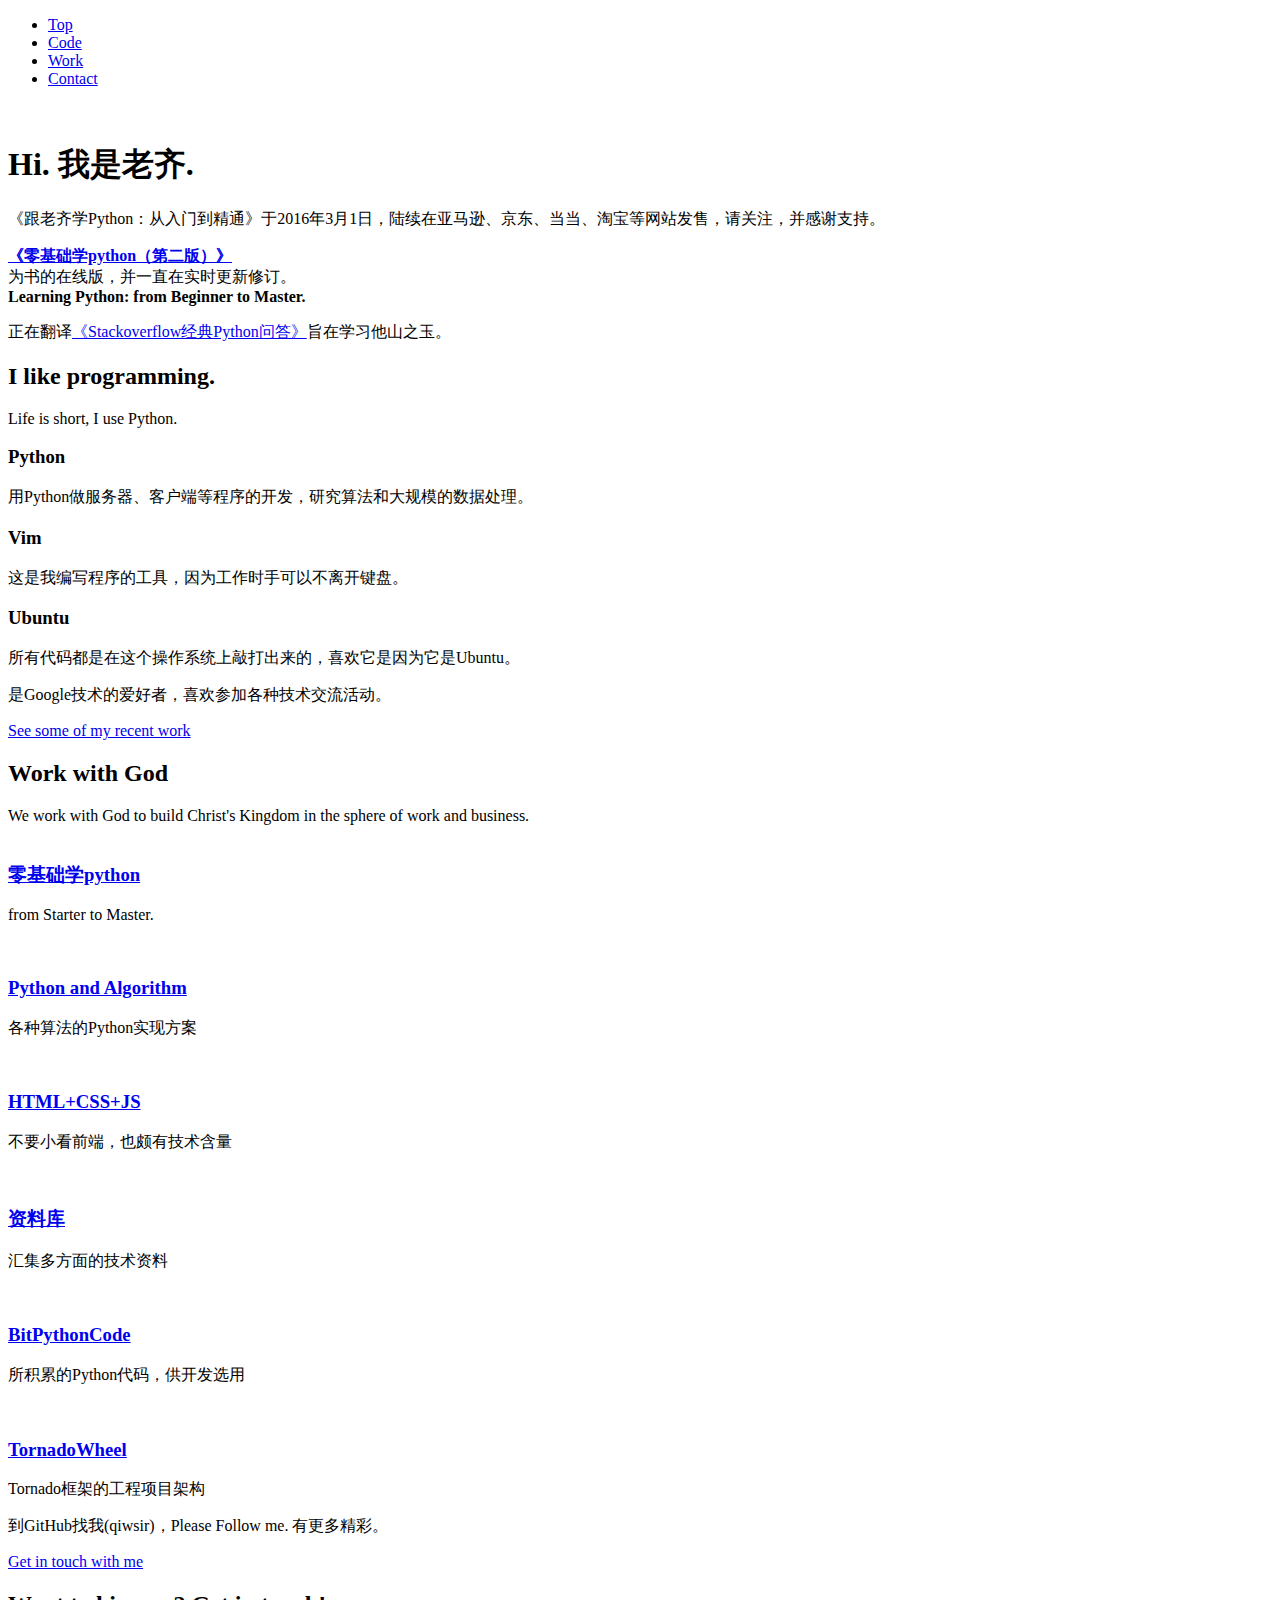
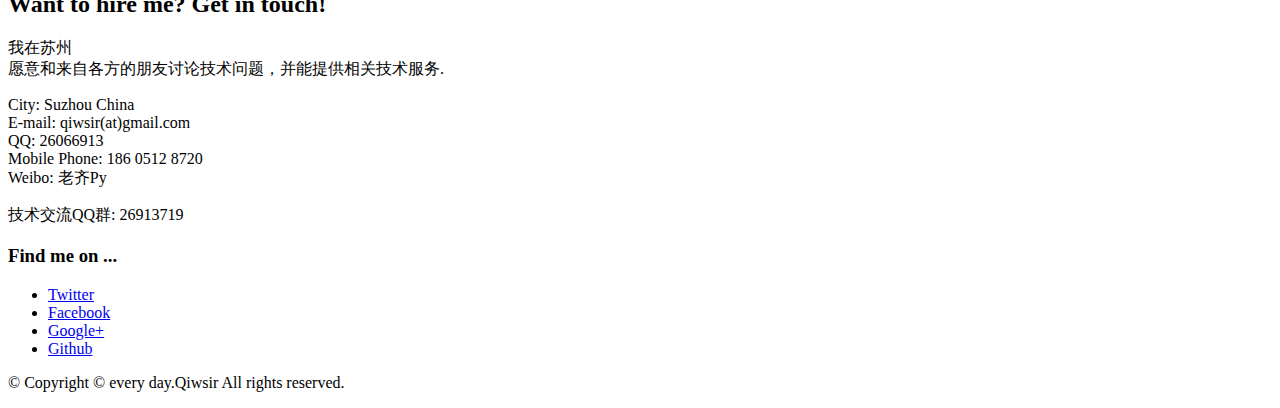
==== index.html @ 2538eb47 "new book" ====
<!DOCTYPE HTML>
<html>
	<head>
		<title>I am Qiwsir</title>
		<meta http-equiv="content-type" content="text/html; charset=utf-8" />
		<meta name="description" content="Life is short, I use Python." />
		<meta name="keywords" content="qiwsir,老齐" />
		<link href='http://fonts.useso.com/css?family=Open+Sans:300,400,600&subset=latin,latin-ext' rel='stylesheet'>

		<script src="js/jquery.min.js"></script>
		<script src="js/config.js"></script>
		<script src="js/skel.min.js"></script>
		<noscript>
			<link rel="stylesheet" href="css/skel-noscript.css" />
			<link rel="stylesheet" href="css/style.css" />
			<link rel="stylesheet" href="css/style-desktop.css" />
		</noscript>
		<!--[if lte IE 9]><link rel="stylesheet" href="css/ie9.css" /><![endif]-->
		<!--[if lte IE 8]><script src="js/html5shiv.js"></script><link rel="stylesheet" href="css/ie8.css" />
		<![endif]-->
		<!--[if lte IE 7]><link rel="stylesheet" href="css/ie7.css" /><![endif]-->
	</head>
	<body>

		<!-- Nav -->
			<nav id="nav">
				<ul>
					<li><a href="#top">Top</a></li>
					<li><a href="#work">Code</a></li>
					<li><a href="#portfolio">Work</a></li>
					<li><a href="#contact">Contact</a></li>
				</ul>
			</nav>

		<!-- Home -->
			<div class="wrapper wrapper-style1 wrapper-first">
				<article class="container" id="top">
					<div class="row">
						<div class="4u">
							<!--span class="me image image-full"><img src="images/mybook.jpg" alt="" /></span-->
							<span class="me2 image image-full"><img src="images/mybook.jpg" alt="" /></span>
						</div>
						<div class="8u">
							<header>
								<h1>Hi. 我是<strong>老齐</strong>.</h1>
							</header>
							<p>《跟老齐学Python：从入门到精通》于2016年3月1日，陆续在亚马逊、京东、当当、淘宝等网站发售，请关注，并感谢支持。</p>
                            <p><strong><a href="https://github.com/qiwsir/StarterLearningPython/blob/master/index.md" target="_blank">《零基础学python（第二版）》</strong></a><br>为书的在线版，并一直在实时更新修订。<br><strong>Learning Python: from Beginner to Master. </strong></p>
                            <p>正在翻译<a href="https://github.com/qiwsir/StackOverFlowCn/blob/master/README.md" target="_blank">《Stackoverflow经典Python问答》</a>旨在学习他山之玉。</p>
                            <!--a href="#work" class="button button-big">Learn about what I do</a-->
						</div>
					</div>
				</article>
			</div>

		<!-- Work -->
			<div class="wrapper wrapper-style2">
				<article id="work">
					<header>
						<h2>I like programming.</h2>
						<span>Life is short, I use Python.</span>
					</header>
					<div class="container">
						<div class="row">
							<div class="4u">
								<section class="box box-style1">
									<!--span class="icon featured-icon icon-comments-alt"></span-->
									<span class="icon featured-icon icon-laptop"></span>
									<h3>Python</h3>
									<p>用Python做服务器、客户端等程序的开发，研究算法和大规模的数据处理。</p>
								</section>
							</div>
							<div class="4u">
								<section class="box box-style1">
									<span class="icon featured-icon icon-file-alt"></span>
									<h3>Vim</h3>
									<p>这是我编写程序的工具，因为工作时手可以不离开键盘。</p>
								</section>
							</div>
							<div class="4u">
								<section class="box box-style1">
									<span class="icon featured-icon icon-thumbs-up"></span>
									<h3>Ubuntu</h3>
									<p>所有代码都是在这个操作系统上敲打出来的，喜欢它是因为它是Ubuntu。</p>
								</section>
							</div>
						</div>
					</div>
					<footer>
						<p>是Google技术的爱好者，喜欢参加各种技术交流活动。</p>
						<a href="#portfolio" class="button button-big">See some of my recent work</a>
					</footer>
				</article>
			</div>

		<!-- Portfolio -->
			<div class="wrapper wrapper-style3">
				<article id="portfolio">
					<header>
						<h2>Work with God</h2>
						<span>We work with God to build Christ's Kingdom in the sphere of work and business.</span>
					</header>
					<div class="container">
						<div class="row">
							<div class="12u">
							</div>
						</div>
						<div class="row">
							<div class="4u">
								<article class="box box-style2">
									<a href="https://github.com/qiwsir/StarterLearningPython/blob/master/index.md" target="_blank" class="image image-full"><img src="images/portfolio01.jpg" alt="" /></a>
									<h3><a href="https://github.com/qiwsir/StarterLearningPython/blob/master/index.md" target="_blank">零基础学python</a></h3>
									<p>from Starter to Master.</p>
								</article>
							</div>
							<div class="4u">
								<article class="box box-style2">
									<a href="https://github.com/qiwsir/algorithm/blob/master/README.md" target="_blank" class="image image-full"><img src="images/portfolio02.jpg" alt="" /></a>
									<h3><a href="https://github.com/qiwsir/algorithm/blob/master/README.md" target="_blank">Python and Algorithm</a></h3>
									<p>各种算法的Python实现方案</p>
								</article>
							</div>
							<div class="4u">
								<article class="box box-style2">
									<a href="https://github.com/qiwsir/BitJSCode" target="_blank" class="image image-full"><img src="images/portfolio03.jpg" alt="" /></a>
									<h3><a href="https://github.com/qiwsir/BitJSCode" target="_blank">HTML+CSS+JS</a></h3>
									<p>不要小看前端，也颇有技术含量</p>
								</article>
							</div>
						</div>
						<div class="row">
							<div class="4u">
								<article class="box box-style2">
									<a href="https://github.com/qiwsir/ITArticles" target="_blank" class="image image-full"><img src="images/portfolio04.jpg" alt="" /></a>
									<h3><a href="https://github.com/qiwsir/ITArticles" target="_blank">资料库</a></h3>
									<p>汇集多方面的技术资料</p>
								</article>
							</div>
							<div class="4u">
								<article class="box box-style2">
									<a href="https://github.com/qiwsir/BitPythonCode" target="_blank" class="image image-full"><img src="images/portfolio05.jpg" alt="" /></a>
									<h3><a href="https://github.com/qiwsir/BitPythonCode" target="_blank">BitPythonCode</a></h3>
									<p>所积累的Python代码，供开发选用</p>
								</article>
							</div>
							<div class="4u">
								<article class="box box-style2">
									<a href="https://github.com/qiwsir/TornadoWheel" target="_blank" class="image image-full"><img src="images/portfolio06.jpg" alt="" /></a>
									<h3><a href="https://github.com/qiwsir/TornadoWheel" target="_blank">TornadoWheel</a></h3>
									<p>Tornado框架的工程项目架构</p>
								</article>
							</div>
						</div>
					</div>
					<footer>
						<p>到GitHub找我(qiwsir)，Please Follow me. 有更多精彩。</p>
						<a href="#contact" class="button button-big">Get in touch with me</a>
					</footer>
				</article>
			</div>

		<!-- Contact -->
			<div class="wrapper wrapper-style4">
				<article id="contact">
					<header>
						<h2>Want to hire me? Get in touch!</h2>
						<span>我在苏州</br>愿意和来自各方的朋友讨论技术问题，并能提供相关技术服务.</span>
					</header>
					<div>
						<div class="row">
							<div class="12u">
								<p>City: Suzhou China<br/>
                                E-mail: qiwsir(at)gmail.com</br>
								QQ: 26066913</br>
								Mobile Phone: 186 0512 8720</br>
								Weibo: 老齐Py</p>
								<p>技术交流QQ群: 26913719</p>
								
								<!--form method="post" action="#">
									<div>
										<div class="row half">
											<div class="6u">
												<input type="text" name="name" id="name" placeholder="Name" />
											
											</div>
											<div class="6u">
												<input type="text" name="email" id="email" placeholder="Email" />
												
											</div>
										</div>
										<div class="row half">
											<div class="12u">
												<input type="text" name="subject" id="subject" placeholder="Subject" />
											
											</div>
										</div>
										<div class="row half">
											<div class="12u">
												<textarea name="message" id="message" placeholder="Message"></textarea>
												
											</div>
										</div>
										<div class="row">
											<div class="12u">
												<a href="#" class="button form-button-submit">Send Message</a>
												<a href="#" class="button button-alt form-button-reset">Clear Form</a>
											</div>
										</div>
									</div>
								</form-->
							</div>
						</div>
						<div class="row row-special">
							<div class="12u">
								<h3>Find me on ...</h3>
								<ul class="social">
									<li class="twitter"><a href="https://twitter.com/kivi_chee" target="_blank" class="icon icon-twitter"><span>Twitter</span></a></li>
									<li class="facebook"><a href="https://www.facebook.com/kivi.chee" target="_blank" class="icon icon-facebook"><span>Facebook</span></a></li>
									<!--li class="dribbble"><a href="http://sc.chinaz.com" class="icon icon-dribbble"><span>Dribbble</span></a></li-->
									<!--li class="linkedin"><a href="#" class="icon icon-linkedin"><span>LinkedIn</span></a></li-->
									<!--li class="tumblr"><a href="#" class="fa fa-weibo""><span>Tumblr</span></a></li-->
									<li class="googleplus"><a href="https://plus.google.com/+weiqi_suzhou/" target="_blank" class="icon icon-google-plus"><span>Google+</span></a></li>
									<li class="github"><a href="https://github.com/qiwsir" target="_blank" class="icon icon-github"><span>Github</span></a></li>
									<!--
									<li class="rss"><a href="#" class="icon icon-rss"><span>RSS</span></a></li>
									<li class="instagram"><a href="#" class="icon icon-instagram"><span>Instagram</span></a></li>
									<li class="foursquare"><a href="#" class="icon icon-foursquare"><span>Foursquare</span></a></li>
									<li class="skype"><a href="#" class="icon icon-skype"><span>Skype</span></a></li>
									<li class="soundcloud"><a href="#" class="icon icon-soundcloud"><span>Soundcloud</span></a></li>
									<li class="youtube"><a href="#" class="icon icon-youtube"><span>YouTube</span></a></li>
									<li class="blogger"><a href="#" class="icon icon-blogger"><span>Blogger</span></a></li>
									<li class="flickr"><a href="#" class="icon icon-flickr"><span>Flickr</span></a></li>
									<li class="vimeo"><a href="#" class="icon icon-vimeo"><span>Vimeo</span></a></li>
									-->
								</ul>
							</div>
						</div>
					</div>
					<footer>
						<p id="copyright">
							&copy; Copyright &copy; every day.Qiwsir All rights reserved.</a>
						</p>
					</footer>
				</article>
			</div>


	<!--div style="display:none"><script src='http://v7.cnzz.com/stat.php?id=155540&web_id=155540' language='JavaScript' charset='gb2312'></script></div-->
</body>
</html>
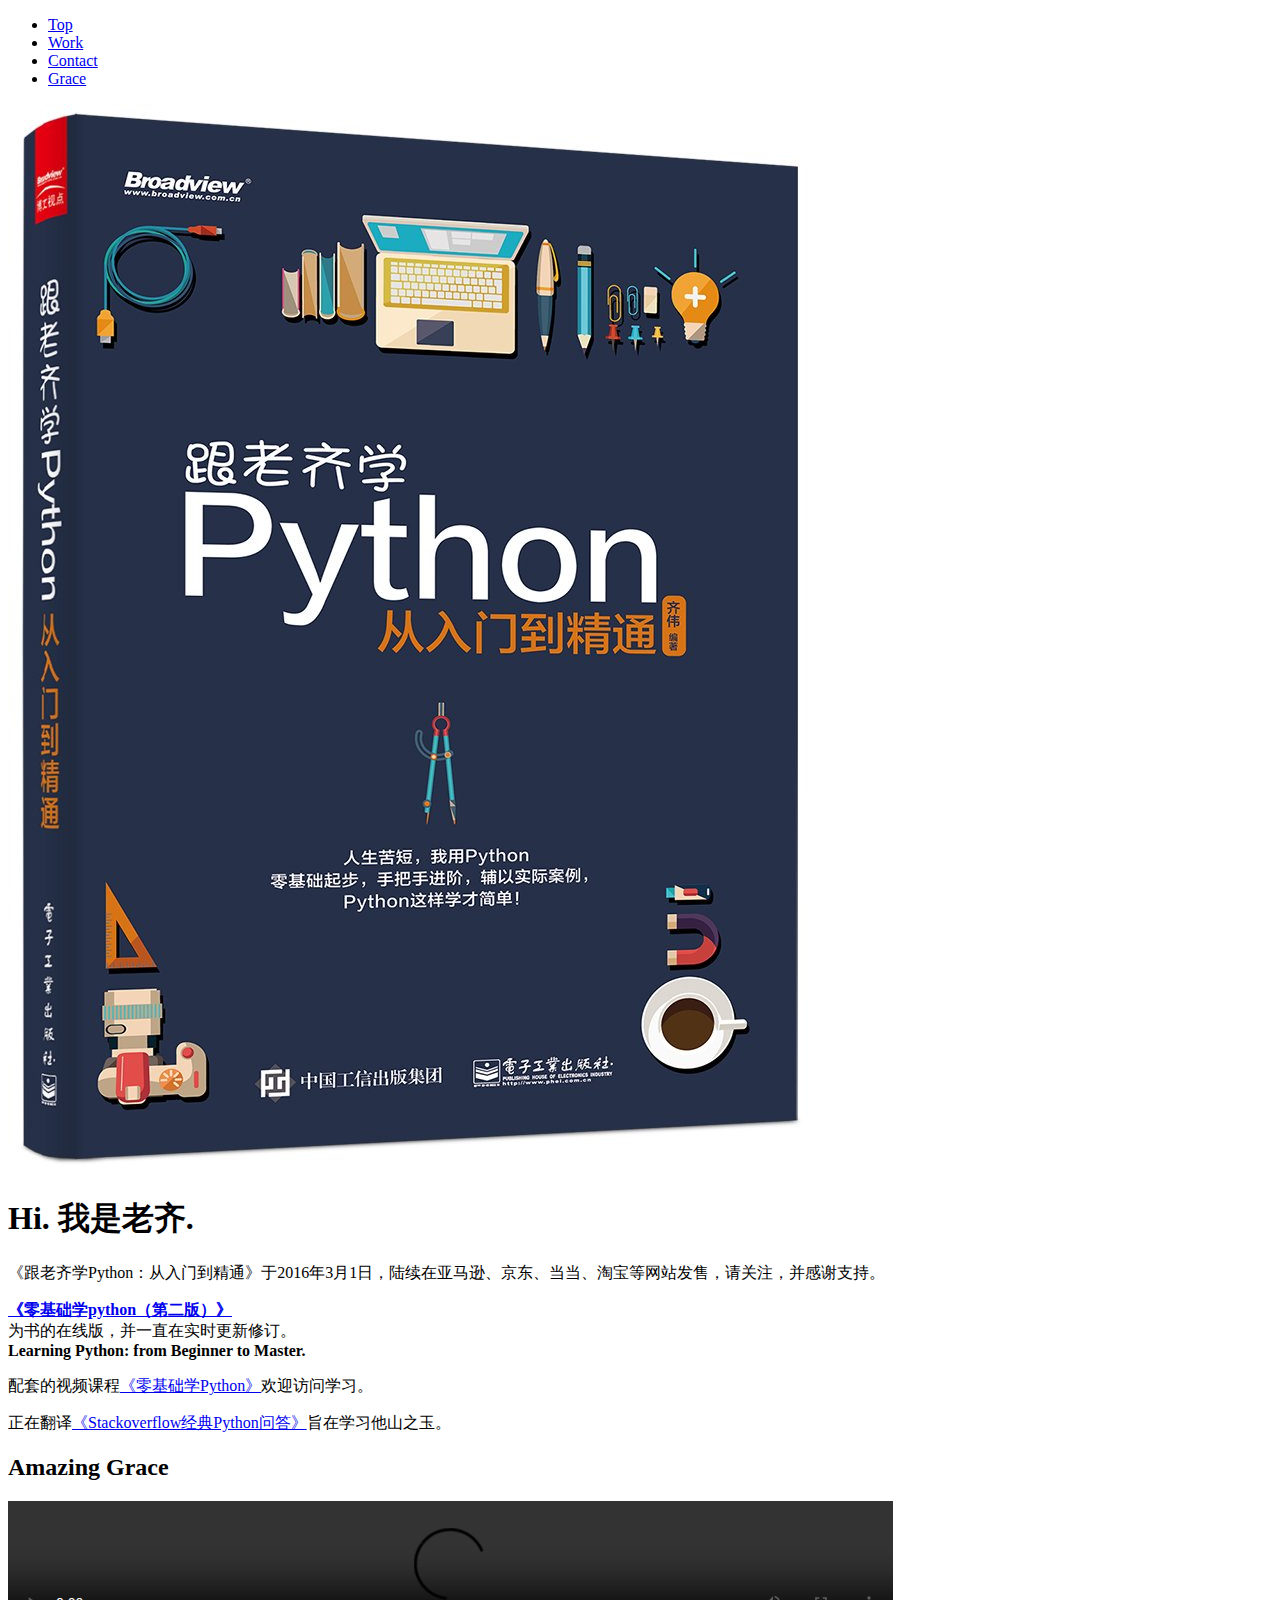
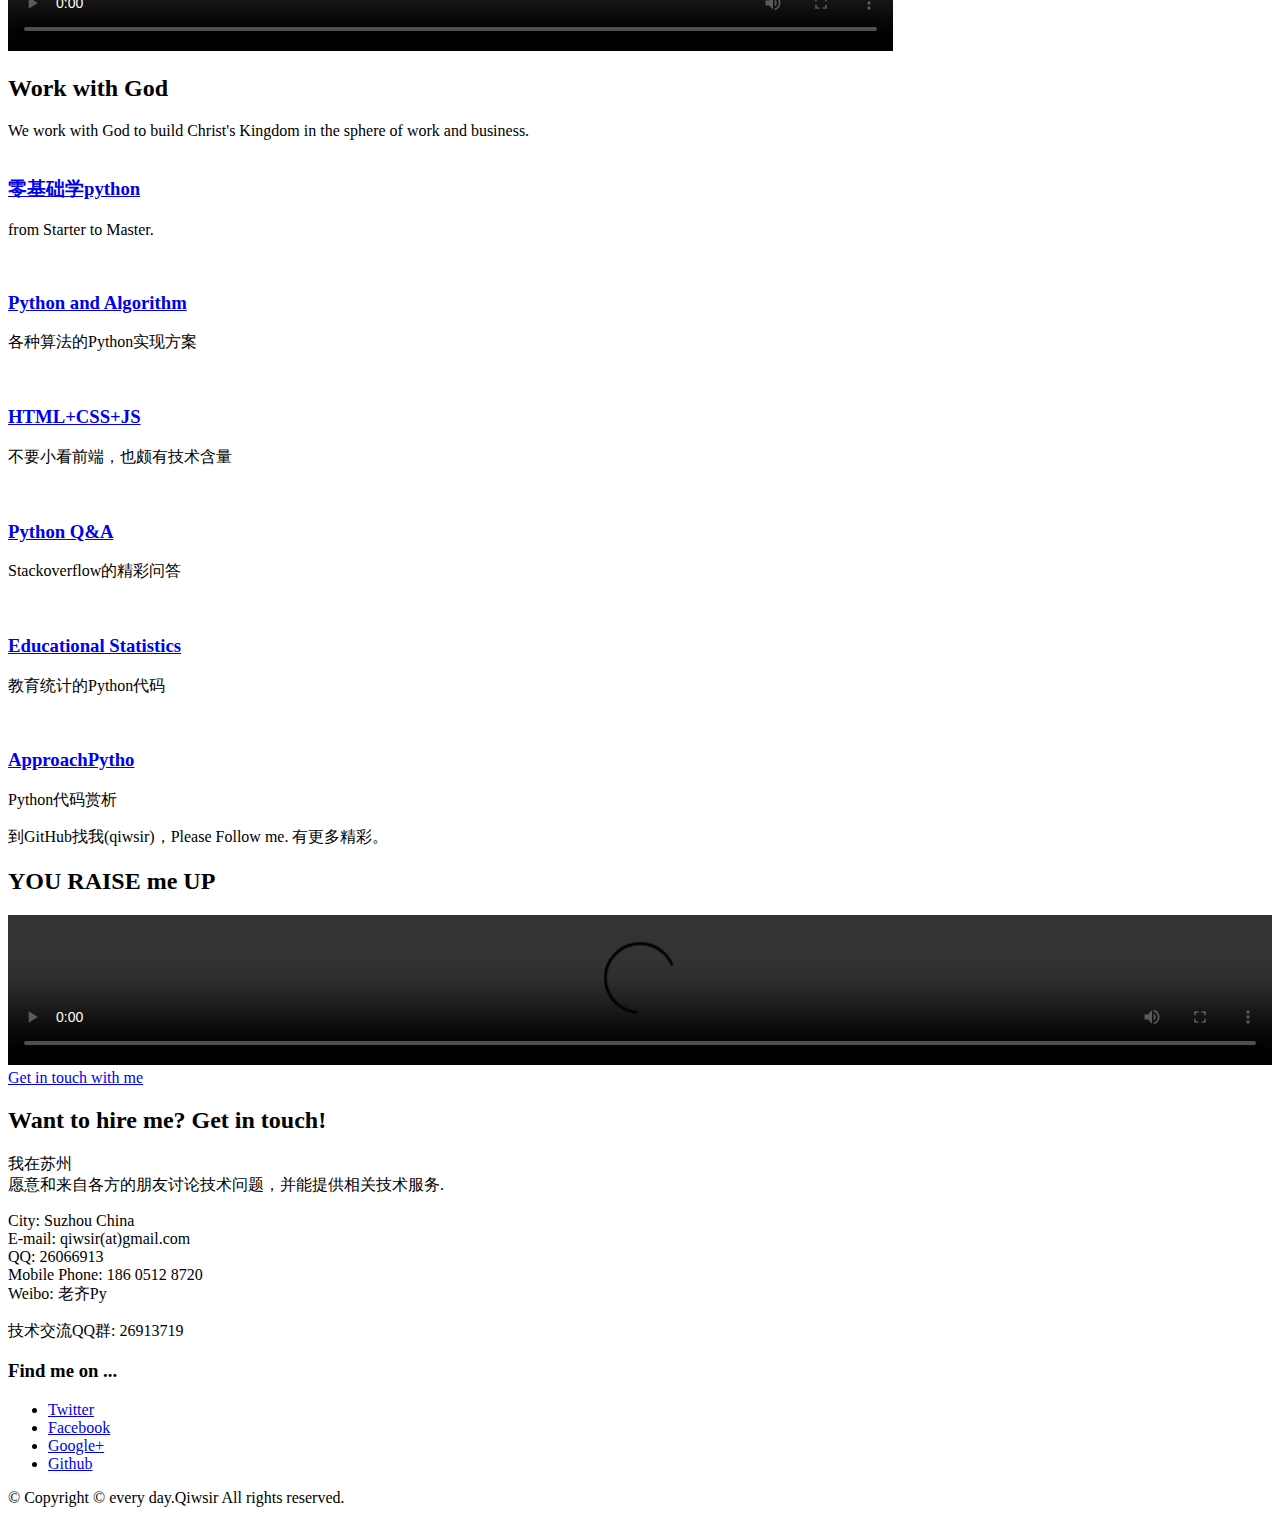
==== commit 00e74eb1: "new book" ====
--- a/index.html
+++ b/index.html
@@ -26,12 +26,14 @@
 			<nav id="nav">
 				<ul>
 					<li><a href="#top">Top</a></li>
-					<li><a href="#work">Code</a></li>
 					<li><a href="#portfolio">Work</a></li>
 					<li><a href="#contact">Contact</a></li>
+					<li><a href="#music">Grace</a></li>
 				</ul>
 			</nav>
 
+
+			
 		<!-- Home -->
 			<div class="wrapper wrapper-style1 wrapper-first">
 				<article class="container" id="top">
@@ -46,50 +48,21 @@
 							</header>
 							<p>《跟老齐学Python：从入门到精通》于2016年3月1日，陆续在亚马逊、京东、当当、淘宝等网站发售，请关注，并感谢支持。</p>
                             <p><strong><a href="https://github.com/qiwsir/StarterLearningPython/blob/master/index.md" target="_blank">《零基础学python（第二版）》</strong></a><br>为书的在线版，并一直在实时更新修订。<br><strong>Learning Python: from Beginner to Master. </strong></p>
+                            <p>配套的视频课程<a href="http://my.jikexueyuan.com/1308268214/" target="_blank">《零基础学Python》</a>欢迎访问学习。</p>
                             <p>正在翻译<a href="https://github.com/qiwsir/StackOverFlowCn/blob/master/README.md" target="_blank">《Stackoverflow经典Python问答》</a>旨在学习他山之玉。</p>
                             <!--a href="#work" class="button button-big">Learn about what I do</a-->
 						</div>
 					</div>
 				</article>
 			</div>
-
-		<!-- Work -->
-			<div class="wrapper wrapper-style2">
-				<article id="work">
+			
+		<!-- Amazing Grace -->
+			<div class="wrapper wrapper-style3">
+				<article id="music">
 					<header>
-						<h2>I like programming.</h2>
-						<span>Life is short, I use Python.</span>
+						<h2>Amazing Grace</h2>
+						<video src="http://7lrwcp.com1.z0.glb.clouddn.com/Amazing%20Grace.mp4" controls="controls" width=70%></video>
 					</header>
-					<div class="container">
-						<div class="row">
-							<div class="4u">
-								<section class="box box-style1">
-									<!--span class="icon featured-icon icon-comments-alt"></span-->
-									<span class="icon featured-icon icon-laptop"></span>
-									<h3>Python</h3>
-									<p>用Python做服务器、客户端等程序的开发，研究算法和大规模的数据处理。</p>
-								</section>
-							</div>
-							<div class="4u">
-								<section class="box box-style1">
-									<span class="icon featured-icon icon-file-alt"></span>
-									<h3>Vim</h3>
-									<p>这是我编写程序的工具，因为工作时手可以不离开键盘。</p>
-								</section>
-							</div>
-							<div class="4u">
-								<section class="box box-style1">
-									<span class="icon featured-icon icon-thumbs-up"></span>
-									<h3>Ubuntu</h3>
-									<p>所有代码都是在这个操作系统上敲打出来的，喜欢它是因为它是Ubuntu。</p>
-								</section>
-							</div>
-						</div>
-					</div>
-					<footer>
-						<p>是Google技术的爱好者，喜欢参加各种技术交流活动。</p>
-						<a href="#portfolio" class="button button-big">See some of my recent work</a>
-					</footer>
 				</article>
 			</div>
 
@@ -131,33 +104,38 @@
 						<div class="row">
 							<div class="4u">
 								<article class="box box-style2">
-									<a href="https://github.com/qiwsir/ITArticles" target="_blank" class="image image-full"><img src="images/portfolio04.jpg" alt="" /></a>
-									<h3><a href="https://github.com/qiwsir/ITArticles" target="_blank">资料库</a></h3>
-									<p>汇集多方面的技术资料</p>
-								</article>
-							</div>
-							<div class="4u">
-								<article class="box box-style2">
-									<a href="https://github.com/qiwsir/BitPythonCode" target="_blank" class="image image-full"><img src="images/portfolio05.jpg" alt="" /></a>
-									<h3><a href="https://github.com/qiwsir/BitPythonCode" target="_blank">BitPythonCode</a></h3>
-									<p>所积累的Python代码，供开发选用</p>
-								</article>
-							</div>
-							<div class="4u">
-								<article class="box box-style2">
-									<a href="https://github.com/qiwsir/TornadoWheel" target="_blank" class="image image-full"><img src="images/portfolio06.jpg" alt="" /></a>
-									<h3><a href="https://github.com/qiwsir/TornadoWheel" target="_blank">TornadoWheel</a></h3>
-									<p>Tornado框架的工程项目架构</p>
+									<a href="https://github.com/qiwsir/StackOverFlowCn/blob/master/README.md" target="_blank" class="image image-full"><img src="images/portfolio04.jpg" alt="" /></a>
+									<h3><a href="https://github.com/qiwsir/StackOverFlowCn/blob/master/README.md" target="_blank">Python Q&A</a></h3>
+									<p>Stackoverflow的精彩问答</p>
+								</article>
+							</div>
+							<div class="4u">
+								<article class="box box-style2">
+									<a href="https://github.com/qiwsir/statistics" target="_blank" class="image image-full"><img src="images/portfolio05.jpg" alt="" /></a>
+									<h3><a href="https://github.com/qiwsir/statistics" target="_blank">Educational Statistics</a></h3>
+									<p>教育统计的Python代码</p>
+								</article>
+							</div>
+							<div class="4u">
+								<article class="box box-style2">
+									<a href="https://github.com/qiwsir/ApproachPython" target="_blank" class="image image-full"><img src="images/portfolio06.jpg" alt="" /></a>
+									<h3><a href="https://github.com/qiwsir/ApproachPython" target="_blank">ApproachPytho</a></h3>
+									<p>Python代码赏析</p>
 								</article>
 							</div>
 						</div>
 					</div>
 					<footer>
 						<p>到GitHub找我(qiwsir)，Please Follow me. 有更多精彩。</p>
+						<h2>YOU RAISE me UP</h2>
+						<video src="http://7lrwcp.com1.z0.glb.clouddn.com/MARTIN%20YOU%20RAISE%20ME%20UP.mp4" controls="controls" width=100%></video>
 						<a href="#contact" class="button button-big">Get in touch with me</a>
 					</footer>
 				</article>
 			</div>
+
+
+			
 
 		<!-- Contact -->
 			<div class="wrapper wrapper-style4">
--- a/css/style.css
+++ b/css/style.css
@@ -0,0 +1,949 @@
+@charset 'UTF-8';
+
+@font-face
+{
+	font-family: 'FontAwesome';
+	src: url('fonts/fontawesome-webfont.eot?v=3.0.1');
+	src: url('fonts/fontawesome-webfont.eot?#iefix&v=3.0.1') format('embedded-opentype'),
+	     url('fonts/fontawesome-webfont.woff?v=3.0.1') format('woff'),
+	     url('fonts/fontawesome-webfont.ttf?v=3.0.1') format('truetype'),
+	     url('fonts/fontawesome-webfont.svg#FontAwesome') format('svg');
+	font-weight: normal;
+	font-style: normal;
+}
+
+@font-face
+{
+	font-family: 'Font-Awesome-Social';
+	src: url('fonts/fontawesome-social-webfont.eot');
+	src: url('fonts/fontawesome-social-webfont.eot?#iefix') format('embedded-opentype'),
+	     url('fonts/fontawesome-social-webfont.woff') format('woff'),
+		 url('fonts/fontawesome-social-webfont.ttf') format('truetype'),
+		 url('fonts/fontawesome-social-webfont.svg#Font-Awesome-More') format('svg');
+	font-weight: normal;
+	font-style: normal;
+}
+
+/*
+	Miniport 2.0 by HTML5 UP
+	html5up.net | @n33co
+	Free for personal and commercial use under the CCA 3.0 license (html5up.net/license)
+*/
+
+/*********************************************************************************/
+/* Basic                                                                         */
+/*********************************************************************************/
+
+	*
+	{
+		-moz-box-sizing: border-box;
+		-webkit-box-sizing: border-box;
+		-o-box-sizing: border-box;
+		-ms-box-sizing: border-box;
+		box-sizing: border-box;
+	}
+
+	body, input, textarea
+	{
+		font-family: 'Open Sans', sans-serif;
+		line-height: 1.85em;
+		color: #888;
+		font-weight: 300;
+	}
+
+	a
+	{
+		color: #3B95C6;
+		text-decoration: underline;
+		-moz-transition: color .2s ease-in-out;
+		-webkit-transition: color .2s ease-in-out;
+		-o-transition: color .2s ease-in-out;
+		-ms-transition: color .2s ease-in-out;
+		transition: color .2s ease-in-out;
+	}
+	
+		a:hover
+		{
+			color: #1B75A6 !important;
+		}
+
+		a img
+		{
+			border: 0;
+		}
+
+	strong, b
+	{
+		font-weight: 600;
+		color: #3e3e3e;
+	}
+	
+	h1, h2, h3, h4, h5, h6
+	{
+		color: #3e3e3e;
+	}
+	
+		h1 a, h2 a, h3 a, h4 a, h5 a, h6 a
+		{
+			text-decoration: none;
+			color: inherit;
+		}
+	
+	h2, h3, h4, h5, h6
+	{
+		font-weight: 700;
+	}
+	
+	h1
+	{
+		font-weight: 300;
+	}
+	
+		h1 strong
+		{
+			font-weight: 700;
+		}
+	
+	em, i
+	{
+		font-style: italic;
+	}
+	
+	form
+	{
+	}
+	
+		form input,
+		form select,
+		form textarea
+		{
+			-webkit-appearance: none;
+		}
+
+		form input[type=text],
+		form input[type=password],
+		form select,
+		form textarea
+		{
+			border: 0;
+			padding: 0.75em;
+			font-size: 1em;
+			border-radius: 8px;
+			background: #282828;
+			color: #bbb;
+			box-shadow: inset 0px 2px 5px 0px rgba(0,0,0,0.05), 0px 1px 0px 0px rgba(255,255,255,0.025);
+			width: 100%;
+		}
+
+		form input[type=text]:focus,
+		form input[type=password]:focus,
+		form select:focus,
+		form textarea:focus
+		{
+			box-shadow: inset 0px 2px 5px 0px rgba(0,0,0,0.05), 0px 1px 0px 0px rgba(255,255,255,0.025), 0px 0px 2px 2px #74CAEE;
+		}
+
+		form textarea
+		{
+			height: 15em;
+		}
+		
+		form .formerize-placeholder
+		{
+			color: #555 !important;
+		}
+
+		form ::-webkit-input-placeholder
+		{
+			color: #555 !important;
+		}
+
+		form :-moz-placeholder
+		{
+			color: #555 !important;
+		}
+
+		form ::-moz-placeholder
+		{
+			color: #555 !important;
+		}
+
+		form :-ms-input-placeholder
+		{
+			color: #555 !important;
+		}
+
+		form ::-moz-focus-inner
+		{
+			border: 0;
+		}
+
+	br.clear
+	{
+		clear: both;
+	}
+	
+	p, ul, ol, dl, table
+	{
+		margin-bottom: 2em;
+	}
+	
+	section,
+	article
+	{
+		margin-bottom: 3em;
+	}
+	
+	section > :last-child,
+	article > :last-child
+	{
+		margin-bottom: 0;
+	}
+
+	section:last-child,
+	article:last-child
+	{
+		margin-bottom: 0;
+	}
+
+	.image
+	{
+		display: inline-block;
+	}
+	
+		.image img
+		{
+			display: block;
+			width: 100%;
+		}
+
+	.image-full
+	{
+		display: block;
+		width: 100%;
+		margin: 0 0 2em 0;
+	}
+	
+	.image-left
+	{
+		float: left;
+		margin: 0 2em 2em 0;
+	}
+	
+	.image-centered
+	{
+		display: block;
+		margin: 0 0 2em 0;
+	}
+
+		.image-centered img
+		{
+			margin: 0 auto;
+			width: auto;
+		}
+	
+	.button
+	{
+		position: relative;
+		display: inline-block;
+		color: #fff;
+		text-decoration: none;
+		font-weight: 700;
+		border: 0;
+		outline: 0;
+		cursor: pointer;
+		border-radius: 8px;
+		text-shadow: -1px -1px 0.5px rgba(0,0,0,0.5);
+		overflow: hidden;
+		background: #61b8db;
+		background-image: -moz-linear-gradient(top, rgba(97,184,219,0), rgba(48,141,196,1));
+		background-image: -webkit-linear-gradient(top, rgba(97,184,219,0), rgba(48,141,196,1));
+		background-image: -o-linear-gradient(top, rgba(97,184,219,0), rgba(48,141,196,1));
+		background-image: -ms-linear-gradient(top, rgba(97,184,219,0), rgba(48,141,196,1));
+		background-image: linear-gradient(top, rgba(97,184,219,0), rgba(48,141,196,1));
+		box-shadow: inset 0px 0px 0px 1px #135c86, inset 0px 2px 1px 0px rgba(255,255,255,0.75);
+		-moz-transition: background-color .2s ease-in-out;
+		-webkit-transition: background-color .2s ease-in-out;
+		-o-transition: background-color .2s ease-in-out;
+		-ms-transition: background-color .2s ease-in-out;
+		transition: background-color .2s ease-in-out;
+	}
+
+		.button:before
+		{
+			content: '';
+			display: block;
+			position: absolute;
+			left: 0;
+			top: 0;
+			width: 100%;
+			height: 100%;
+			background: url('images/bg.png');
+		}
+
+		.button:hover
+		{
+			background-color: #76cdf0;
+			color: #fff !important;
+		}
+		
+		.button:active
+		{
+			background-image: -moz-linear-gradient(top, rgba(48,141,196,1), rgba(77,164,199,0));
+			background-image: -webkit-linear-gradient(top, rgba(48,141,196,1), rgba(77,164,199,0));
+			background-image: -o-linear-gradient(top, rgba(48,141,196,1), rgba(77,164,199,0));
+			background-image: -ms-linear-gradient(top, rgba(48,141,196,1), rgba(77,164,199,0));
+			background-image: linear-gradient(top, rgba(48,141,196,1), rgba(77,164,199,0));
+			box-shadow: inset 0px 0px 0px 1px #135c86, inset 0px -2px 1px 0px rgba(255,255,255,0.75);
+			top: 1px;
+		}
+	
+		.button-alt
+		{
+			background-color: #393939;
+			background-image: -moz-linear-gradient(top, rgba(50,50,50,0), rgba(45,45,45,1));
+			background-image: -webkit-linear-gradient(top, rgba(50,50,50,0), rgba(45,45,45,1));
+			background-image: -o-linear-gradient(top, rgba(50,50,50,0), rgba(45,45,45,1));
+			background-image: -ms-linear-gradient(top, rgba(50,50,50,0), rgba(45,45,45,1));
+			background-image: linear-gradient(top, rgba(50,50,50,0), rgba(45,45,45,1));
+			box-shadow: inset 0px 0px 0px 1px #242424, inset 0px 2px 1px 0px rgba(255,255,255,0.2);
+		}
+
+			.button-alt:hover
+			{
+				background-color: #444;
+			}
+			
+			.button-alt:active
+			{
+				background-image: -moz-linear-gradient(top, rgba(45,45,45,1), rgba(50,50,50,0));
+				background-image: -webkit-linear-gradient(top, rgba(45,45,45,1), rgba(50,50,50,0));
+				background-image: -o-linear-gradient(top, rgba(45,45,45,1), rgba(50,50,50,0));
+				background-image: -ms-linear-gradient(top, rgba(45,45,45,1), rgba(50,50,50,0));
+				background-image: linear-gradient(top, rgba(45,45,45,1), rgba(50,50,50,0));
+				box-shadow: inset 0px 0px 0px 1px #242424, inset 0px -2px 1px 0px rgba(255,255,255,0.2);
+			}
+	
+		.button-big
+		{
+		}
+
+	ul.social
+	{
+		cursor: default;
+		margin: 0;
+	}
+	
+		ul.social li
+		{
+			position: relative;
+			display: inline-block;
+			margin: 0.25em;
+			top: 0;
+			border-radius: 6px;
+			overflow: hidden;
+			background: #444;
+			background-image: -moz-linear-gradient(top, rgba(0,0,0,0), rgba(0,0,0,0.2));
+			background-image: -webkit-linear-gradient(top, rgba(0,0,0,0), rgba(0,0,0,0.2));
+			background-image: -o-linear-gradient(top, rgba(0,0,0,0), rgba(0,0,0,0.2));
+			background-image: -ms-linear-gradient(top, rgba(0,0,0,0), rgba(0,0,0,0.2));
+			background-image: linear-gradient(top, rgba(0,0,0,0), rgba(0,0,0,0.2));
+			-moz-transition: background-color .2s ease-in-out, top .2s ease-in-out;
+			-webkit-transition: background-color .2s ease-in-out, top .2s ease-in-out;
+			-o-transition: background-color .2s ease-in-out, top .2s ease-in-out;
+			-ms-transition: background-color .2s ease-in-out, top .2s ease-in-out;
+			transition: background-color .2s ease-in-out, top .2s ease-in-out;
+			box-shadow: inset 0px 0px 0px 1px #282828, inset 0px 2px 1px 0px rgba(255,255,255,0.1);
+		}
+
+			ul.social li:before
+			{
+				content: '';
+				display: block;
+				position: absolute;
+				left: 0;
+				top: 0;
+				width: 100%;
+				height: 100%;
+				background: url('images/bg.png');
+			}
+
+			ul.social li.twitter:hover				{ background-color: #2DAAE4; }
+			ul.social li.facebook:hover				{ background-color: #3C5A98; }
+			ul.social li.dribbble:hover				{ background-color: #C4376B; }
+			ul.social li.linkedin:hover				{ background-color: #006599; }
+			ul.social li.tumblr:hover				{ background-color: #51718A; }
+			ul.social li.googleplus:hover			{ background-color: #DA2713; }
+			ul.social li.github:hover				{ background-color: #FAFAFA; }
+			ul.social li.rss:hover					{ background-color: #F2600B; }
+			ul.social li.instagram:hover			{ background-color: #E0D7C8; }
+			ul.social li.foursquare:hover			{ background-color: #39A3D4; }
+			ul.social li.skype:hover				{ background-color: #10BEF1; }
+			ul.social li.soundcloud:hover			{ background-color: #FE5419; }
+			ul.social li.youtube:hover				{ background-color: #BF2E25; }
+			ul.social li.blogger:hover				{ background-color: #FF6501; }
+			ul.social li.flickr:hover				{ background-color: #0062DB; }
+			ul.social li.vimeo:hover				{ background-color: #4C8AB0; }
+
+			ul.social li:hover
+			{
+				top: -5px;
+			}
+
+			ul.social li:active
+			{
+				top: 0;
+			}
+
+			ul.social li a
+			{
+				display: block;
+				position: relative;
+				width: 48px;
+				height: 48px;
+				outline: 0;
+				color: #2E2E2E !important;
+				line-height: 48px;
+				font-size: 24px;
+				text-shadow: 1px 1px 0px rgba(255,255,255,0.1);
+			}
+			
+			ul.social li a span
+			{
+				display: block;
+				text-indent: -9999px;
+			}
+			
+	.box
+	{
+		background: #fff;
+		box-shadow: inset 0px 0px 0px 1px rgba(0,0,0,0.15), 0px 2px 3px 0px rgba(0,0,0,0.1);
+		text-align: center;
+	}
+
+		.box .image-full
+		{
+			position: relative;
+		}
+
+/*********************************************************************************/
+/* Icons                                                                         */
+/*********************************************************************************/
+
+	/*
+		Powered by:
+		
+		Font Awesome (http://fortawesome.github.com/Font-Awesome/)
+		Font Awesome More (http://gregoryloucas.github.com/Font-Awesome-More/)
+	*/
+
+	.icon
+	{
+		text-decoration: none;
+	}
+
+		.icon:before
+		{
+			font-size: 1.25em;
+			text-decoration: none;
+			font-family: FontAwesome;
+			font-weight: normal;
+			font-style: normal;
+			-webkit-text-rendering: optimizeLegibility;
+			-moz-text-rendering: optimizeLegibility;
+			-ms-text-rendering: optimizeLegibility;
+			-o-text-rendering: optimizeLegibility;
+			text-rendering: optimizeLegibility;
+			-webkit-font-smoothing: antialiased;
+			-moz-font-smoothing: antialiased;
+			-ms-font-smoothing: antialiased;
+			-o-font-smoothing: antialiased;
+			font-smoothing: antialiased;
+			-webkit-font-feature-settings: "liga" 1, "dlig" 1;
+			-moz-font-feature-settings: "liga=1, dlig=1";
+			-ms-font-feature-settings: "liga" 1, "dlig" 1;
+			-o-font-feature-settings: "liga" 1, "dlig" 1;
+			font-feature-settings: "liga" 1, "dlig" 1;
+		}
+
+		.icon-glass:before                { content: "\f000"; }
+		.icon-music:before                { content: "\f001"; }
+		.icon-search:before               { content: "\f002"; }
+		.icon-envelope:before             { content: "\f003"; }
+		.icon-heart:before                { content: "\f004"; }
+		.icon-star:before                 { content: "\f005"; }
+		.icon-star-empty:before           { content: "\f006"; }
+		.icon-user:before                 { content: "\f007"; }
+		.icon-film:before                 { content: "\f008"; }
+		.icon-th-large:before             { content: "\f009"; }
+		.icon-th:before                   { content: "\f00a"; }
+		.icon-th-list:before              { content: "\f00b"; }
+		.icon-ok:before                   { content: "\f00c"; }
+		.icon-remove:before               { content: "\f00d"; }
+		.icon-zoom-in:before              { content: "\f00e"; }
+
+		.icon-zoom-out:before             { content: "\f010"; }
+		.icon-off:before                  { content: "\f011"; }
+		.icon-signal:before               { content: "\f012"; }
+		.icon-cog:before                  { content: "\f013"; }
+		.icon-trash:before                { content: "\f014"; }
+		.icon-home:before                 { content: "\f015"; }
+		.icon-file:before                 { content: "\f016"; }
+		.icon-time:before                 { content: "\f017"; }
+		.icon-road:before                 { content: "\f018"; }
+		.icon-download-alt:before         { content: "\f019"; }
+		.icon-download:before             { content: "\f01a"; }
+		.icon-upload:before               { content: "\f01b"; }
+		.icon-inbox:before                { content: "\f01c"; }
+		.icon-play-circle:before          { content: "\f01d"; }
+		.icon-repeat:before               { content: "\f01e"; }
+
+		/* \f020 doesn't work in Safari. all shifted one down */
+		.icon-refresh:before              { content: "\f021"; }
+		.icon-list-alt:before             { content: "\f022"; }
+		.icon-lock:before                 { content: "\f023"; }
+		.icon-flag:before                 { content: "\f024"; }
+		.icon-headphones:before           { content: "\f025"; }
+		.icon-volume-off:before           { content: "\f026"; }
+		.icon-volume-down:before          { content: "\f027"; }
+		.icon-volume-up:before            { content: "\f028"; }
+		.icon-qrcode:before               { content: "\f029"; }
+		.icon-barcode:before              { content: "\f02a"; }
+		.icon-tag:before                  { content: "\f02b"; }
+		.icon-tags:before                 { content: "\f02c"; }
+		.icon-book:before                 { content: "\f02d"; }
+		.icon-bookmark:before             { content: "\f02e"; }
+		.icon-print:before                { content: "\f02f"; }
+
+		.icon-camera:before               { content: "\f030"; }
+		.icon-font:before                 { content: "\f031"; }
+		.icon-bold:before                 { content: "\f032"; }
+		.icon-italic:before               { content: "\f033"; }
+		.icon-text-height:before          { content: "\f034"; }
+		.icon-text-width:before           { content: "\f035"; }
+		.icon-align-left:before           { content: "\f036"; }
+		.icon-align-center:before         { content: "\f037"; }
+		.icon-align-right:before          { content: "\f038"; }
+		.icon-align-justify:before        { content: "\f039"; }
+		.icon-list:before                 { content: "\f03a"; }
+		.icon-indent-left:before          { content: "\f03b"; }
+		.icon-indent-right:before         { content: "\f03c"; }
+		.icon-facetime-video:before       { content: "\f03d"; }
+		.icon-picture:before              { content: "\f03e"; }
+
+		.icon-pencil:before               { content: "\f040"; }
+		.icon-map-marker:before           { content: "\f041"; }
+		.icon-adjust:before               { content: "\f042"; }
+		.icon-tint:before                 { content: "\f043"; }
+		.icon-edit:before                 { content: "\f044"; padding-top: 1px; padding-left: 1px; }
+		.icon-share:before                { content: "\f045"; }
+		.icon-check:before                { content: "\f046"; }
+		.icon-move:before                 { content: "\f047"; }
+		.icon-step-backward:before        { content: "\f048"; }
+		.icon-fast-backward:before        { content: "\f049"; }
+		.icon-backward:before             { content: "\f04a"; }
+		.icon-play:before                 { content: "\f04b"; }
+		.icon-pause:before                { content: "\f04c"; }
+		.icon-stop:before                 { content: "\f04d"; }
+		.icon-forward:before              { content: "\f04e"; }
+
+		.icon-fast-forward:before         { content: "\f050"; }
+		.icon-step-forward:before         { content: "\f051"; }
+		.icon-eject:before                { content: "\f052"; }
+		.icon-chevron-left:before         { content: "\f053"; }
+		.icon-chevron-right:before        { content: "\f054"; }
+		.icon-plus-sign:before            { content: "\f055"; }
+		.icon-minus-sign:before           { content: "\f056"; }
+		.icon-remove-sign:before          { content: "\f057"; }
+		.icon-ok-sign:before              { content: "\f058"; }
+		.icon-question-sign:before        { content: "\f059"; }
+		.icon-info-sign:before            { content: "\f05a"; }
+		.icon-screenshot:before           { content: "\f05b"; }
+		.icon-remove-circle:before        { content: "\f05c"; }
+		.icon-ok-circle:before            { content: "\f05d"; }
+		.icon-ban-circle:before           { content: "\f05e"; }
+
+		.icon-arrow-left:before           { content: "\f060"; }
+		.icon-arrow-right:before          { content: "\f061"; }
+		.icon-arrow-up:before             { content: "\f062"; }
+		.icon-arrow-down:before           { content: "\f063"; }
+		.icon-share-alt:before            { content: "\f064"; }
+		.icon-resize-full:before          { content: "\f065"; }
+		.icon-resize-small:before         { content: "\f066"; }
+		.icon-plus:before                 { content: "\f067"; }
+		.icon-minus:before                { content: "\f068"; }
+		.icon-asterisk:before             { content: "\f069"; }
+		.icon-exclamation-sign:before     { content: "\f06a"; }
+		.icon-gift:before                 { content: "\f06b"; }
+		.icon-leaf:before                 { content: "\f06c"; }
+		.icon-fire:before                 { content: "\f06d"; }
+		.icon-eye-open:before             { content: "\f06e"; }
+
+		.icon-eye-close:before            { content: "\f070"; }
+		.icon-warning-sign:before         { content: "\f071"; }
+		.icon-plane:before                { content: "\f072"; }
+		.icon-calendar:before             { content: "\f073"; }
+		.icon-random:before               { content: "\f074"; }
+		.icon-comment:before              { content: "\f075"; }
+		.icon-magnet:before               { content: "\f076"; }
+		.icon-chevron-up:before           { content: "\f077"; }
+		.icon-chevron-down:before         { content: "\f078"; }
+		.icon-retweet:before              { content: "\f079"; }
+		.icon-shopping-cart:before        { content: "\f07a"; }
+		.icon-folder-close:before         { content: "\f07b"; }
+		.icon-folder-open:before          { content: "\f07c"; }
+		.icon-resize-vertical:before      { content: "\f07d"; }
+		.icon-resize-horizontal:before    { content: "\f07e"; }
+
+		.icon-bar-chart:before            { content: "\f080"; }
+		.icon-twitter-sign:before         { content: "\f081"; }
+		.icon-facebook-sign:before        { content: "\f082"; }
+		.icon-camera-retro:before         { content: "\f083"; }
+		.icon-key:before                  { content: "\f084"; }
+		.icon-cogs:before                 { content: "\f085"; }
+		.icon-comments:before             { content: "\f086"; }
+		.icon-thumbs-up:before            { content: "\f087"; }
+		.icon-thumbs-down:before          { content: "\f088"; }
+		.icon-star-half:before            { content: "\f089"; }
+		.icon-heart-empty:before          { content: "\f08a"; }
+		.icon-signout:before              { content: "\f08b"; }
+		.icon-linkedin-sign:before        { content: "\f08c"; }
+		.icon-pushpin:before              { content: "\f08d"; }
+		.icon-external-link:before        { content: "\f08e"; }
+
+		.icon-signin:before               { content: "\f090"; }
+		.icon-trophy:before               { content: "\f091"; }
+		.icon-github-sign:before          { content: "\f092"; }
+		.icon-upload-alt:before           { content: "\f093"; }
+		.icon-lemon:before                { content: "\f094"; }
+		.icon-phone:before                { content: "\f095"; }
+		.icon-check-empty:before          { content: "\f096"; }
+		.icon-bookmark-empty:before       { content: "\f097"; }
+		.icon-phone-sign:before           { content: "\f098"; }
+		.icon-twitter:before              { content: "\f099"; padding-left: 2px; }
+		.icon-facebook:before             { content: "\f09a"; padding-left: 6px; }
+		.icon-github:before               { content: "\f09b"; }
+		.icon-unlock:before               { content: "\f09c"; }
+		.icon-credit-card:before          { content: "\f09d"; }
+		.icon-rss:before                  { content: "\f09e"; }
+
+		.icon-hdd:before                  { content: "\f0a0"; }
+		.icon-bullhorn:before             { content: "\f0a1"; }
+		.icon-bell:before                 { content: "\f0a2"; }
+		.icon-certificate:before          { content: "\f0a3"; }
+		.icon-hand-right:before           { content: "\f0a4"; }
+		.icon-hand-left:before            { content: "\f0a5"; }
+		.icon-hand-up:before              { content: "\f0a6"; }
+		.icon-hand-down:before            { content: "\f0a7"; }
+		.icon-circle-arrow-left:before    { content: "\f0a8"; }
+		.icon-circle-arrow-right:before   { content: "\f0a9"; }
+		.icon-circle-arrow-up:before      { content: "\f0aa"; }
+		.icon-circle-arrow-down:before    { content: "\f0ab"; }
+		.icon-globe:before                { content: "\f0ac"; }
+		.icon-wrench:before               { content: "\f0ad"; }
+		.icon-tasks:before                { content: "\f0ae"; }
+
+		.icon-filter:before               { content: "\f0b0"; }
+		.icon-briefcase:before            { content: "\f0b1"; }
+		.icon-fullscreen:before           { content: "\f0b2"; }
+
+		.icon-group:before                { content: "\f0c0"; }
+		.icon-link:before                 { content: "\f0c1"; }
+		.icon-cloud:before                { content: "\f0c2"; }
+		.icon-beaker:before               { content: "\f0c3"; }
+		.icon-cut:before                  { content: "\f0c4"; }
+		.icon-copy:before                 { content: "\f0c5"; }
+		.icon-paper-clip:before           { content: "\f0c6"; }
+		.icon-save:before                 { content: "\f0c7"; }
+		.icon-sign-blank:before           { content: "\f0c8"; }
+		.icon-reorder:before              { content: "\f0c9"; }
+		.icon-list-ul:before              { content: "\f0ca"; }
+		.icon-list-ol:before              { content: "\f0cb"; }
+		.icon-strikethrough:before        { content: "\f0cc"; }
+		.icon-underline:before            { content: "\f0cd"; }
+		.icon-table:before                { content: "\f0ce"; }
+
+		.icon-magic:before                { content: "\f0d0"; }
+		.icon-truck:before                { content: "\f0d1"; }
+		.icon-pinterest:before            { content: "\f0d2"; }
+		.icon-pinterest-sign:before       { content: "\f0d3"; }
+		.icon-google-plus-sign:before     { content: "\f0d4"; }
+		.icon-google-plus:before          { content: "\f0d5"; }
+		.icon-money:before                { content: "\f0d6"; }
+		.icon-caret-down:before           { content: "\f0d7"; }
+		.icon-caret-up:before             { content: "\f0d8"; }
+		.icon-caret-left:before           { content: "\f0d9"; }
+		.icon-caret-right:before          { content: "\f0da"; }
+		.icon-columns:before              { content: "\f0db"; }
+		.icon-sort:before                 { content: "\f0dc"; }
+		.icon-sort-down:before            { content: "\f0dd"; }
+		.icon-sort-up:before              { content: "\f0de"; }
+
+		.icon-envelope-alt:before         { content: "\f0e0"; }
+		.icon-linkedin:before             { content: "\f0e1"; }
+		.icon-undo:before                 { content: "\f0e2"; }
+		.icon-legal:before                { content: "\f0e3"; }
+		.icon-dashboard:before            { content: "\f0e4"; }
+		.icon-comment-alt:before          { content: "\f0e5"; }
+		.icon-comments-alt:before         { content: "\f0e6"; }
+		.icon-bolt:before                 { content: "\f0e7"; }
+		.icon-sitemap:before              { content: "\f0e8"; }
+		.icon-umbrella:before             { content: "\f0e9"; }
+		.icon-paste:before                { content: "\f0ea"; }
+		.icon-lightbulb:before            { content: "\f0eb"; }
+		.icon-exchange:before             { content: "\f0ec"; }
+		.icon-cloud-download:before       { content: "\f0ed"; }
+		.icon-cloud-upload:before         { content: "\f0ee"; }
+
+		.icon-user-md:before              { content: "\f0f0"; }
+		.icon-stethoscope:before          { content: "\f0f1"; }
+		.icon-suitcase:before             { content: "\f0f2"; }
+		.icon-bell-alt:before             { content: "\f0f3"; }
+		.icon-coffee:before               { content: "\f0f4"; }
+		.icon-food:before                 { content: "\f0f5"; }
+		.icon-file-alt:before             { content: "\f0f6"; }
+		.icon-building:before             { content: "\f0f7"; }
+		.icon-hospital:before             { content: "\f0f8"; }
+		.icon-ambulance:before            { content: "\f0f9"; }
+		.icon-medkit:before               { content: "\f0fa"; }
+		.icon-fighter-jet:before          { content: "\f0fb"; }
+		.icon-beer:before                 { content: "\f0fc"; }
+		.icon-h-sign:before               { content: "\f0fd"; }
+		.icon-plus-sign-alt:before        { content: "\f0fe"; }
+
+		.icon-double-angle-left:before    { content: "\f100"; }
+		.icon-double-angle-right:before   { content: "\f101"; }
+		.icon-double-angle-up:before      { content: "\f102"; }
+		.icon-double-angle-down:before    { content: "\f103"; }
+		.icon-angle-left:before           { content: "\f104"; }
+		.icon-angle-right:before          { content: "\f105"; }
+		.icon-angle-up:before             { content: "\f106"; }
+		.icon-angle-down:before           { content: "\f107"; }
+		.icon-desktop:before              { content: "\f108"; }
+		.icon-laptop:before               { content: "\f109"; }
+		.icon-tablet:before               { content: "\f10a"; }
+		.icon-mobile-phone:before         { content: "\f10b"; }
+		.icon-circle-blank:before         { content: "\f10c"; }
+		.icon-quote-left:before           { content: "\f10d"; }
+		.icon-quote-right:before          { content: "\f10e"; }
+
+		.icon-spinner:before              { content: "\f110"; }
+		.icon-circle:before               { content: "\f111"; }
+		.icon-reply:before                { content: "\f112"; }
+		.icon-github-alt:before           { content: "\f113"; }
+		.icon-folder-close-alt:before     { content: "\f114"; }
+		.icon-folder-open-alt:before      { content: "\f115"; }
+
+		.icon-blogger-sign:before,.icon-blogger:before,.icon-delicious:before,.icon-dribbble-sign:before,.icon-dribbble:before,.icon-dropbox:before,.icon-drupal:before,.icon-evernote-sign:before,.icon-evernote:before,.icon-flickr-sign:before,.icon-flickr:before,.icon-forrst-sign:before,.icon-forrst:before,.icon-foursquare-sign:before,.icon-foursquare:before,.icon-git-fork:before,.icon-hacker-news:before,.icon-instagram:before,.icon-lastfm-sign:before,.icon-lastfm:before,.icon-paypal:before,.icon-picasa-sign:before,.icon-picasa:before,.icon-reddit:before,.icon-share-this-sign:before,.icon-share-this:before,.icon-skype:before,.icon-soundcloud:before,.icon-spotify:before,.icon-stack-overflow:before,.icon-tumblr-sign:before,.icon-tumblr:before,.icon-vimeo-sign:before,.icon-vimeo:before,.icon-wordpress-sign:before,.icon-wordpress:before,.icon-yelp-sign:before,.icon-yelp:before,.icon-youtube-sign:before,.icon-youtube:before              {font-family:'Font-Awesome-Social'; }
+
+		.icon-dropbox:before              { content: "\f300"; }
+		.icon-drupal:before               { content: "\f301"; }
+		.icon-git-fork:before             { content: "\f302"; }
+		.icon-instagram:before            { content: "\f303"; }
+		.icon-share-this-sign:before      { content: "\f304"; }
+		.icon-share-this:before           { content: "\f305"; }
+		.icon-foursquare-sign:before      { content: "\f306"; }
+		.icon-foursquare:before           { content: "\f307"; }
+		.icon-hacker-news:before          { content: "\f308"; }
+		.icon-skype:before                { content: "\f309"; }
+		.icon-spotify:before              { content: "\f30a"; }
+		.icon-soundcloud:before           { content: "\f30b"; }
+		.icon-paypal:before               { content: "\f30c"; }
+		.icon-youtube-sign:before         { content: "\f30d"; }
+		.icon-youtube:before              { content: "\f30e"; }
+		.icon-reddit:before               { content: "\f30f"; }
+		.icon-blogger-sign:before         { content: "\f310"; }
+		.icon-blogger:before              { content: "\f311"; }
+		.icon-dribbble-sign:before        { content: "\f312"; }
+		.icon-dribbble:before             { content: "\f313"; }
+		.icon-evernote-sign:before        { content: "\f314"; }
+		.icon-evernote:before             { content: "\f315"; }
+		.icon-flickr-sign:before          { content: "\f316"; }
+		.icon-flickr:before               { content: "\f317"; }
+		.icon-forrst-sign:before          { content: "\f318"; }
+		.icon-forrst:before               { content: "\f319"; }
+		.icon-delicious:before            { content: "\f31a"; }
+		.icon-lastfm-sign:before          { content: "\f31b"; }
+		.icon-lastfm:before               { content: "\f31c"; }
+		.icon-picasa-sign:before          { content: "\f31d"; }
+		.icon-picasa:before               { content: "\f31e"; }
+		.icon-stack-overflow:before       { content: "\f320"; }
+		.icon-tumblr-sign:before          { content: "\f321"; }
+		.icon-tumblr:before               { content: "\f322"; }
+		.icon-vimeo-sign:before           { content: "\f323"; }
+		.icon-vimeo:before                { content: "\f324"; }
+		.icon-wordpress-sign:before       { content: "\f325"; }
+		.icon-wordpress:before            { content: "\f326"; }
+		.icon-yelp-sign:before            { content: "\f327"; }
+		.icon-yelp:before                 { content: "\f328"; }
+
+	.featured-icon
+	{
+		font-size: 5em;
+		color: #EA8A95;
+		display: block;
+		margin: 0.5em 0 0.65em 0;
+	}
+
+/*********************************************************************************/
+/* Wrappers                                                                      */
+/*********************************************************************************/
+
+	.wrapper
+	{
+		background-image: url('images/bg.png');
+		box-shadow: inset 0px 1px 0px 0px rgba(0,0,0,0.05), inset 0px 2px 3px 0px rgba(0,0,0,0.1);
+	}
+
+	.wrapper-first
+	{
+		box-shadow: none;
+	}
+
+	.wrapper-style1
+	{
+		background-image: none;
+		background-color: #fff;
+	}
+	
+	.wrapper-style2
+	{
+		background-color: #fafafa;
+		text-shadow: 1px 1px 0px #fff;
+	}
+	
+	.wrapper-style3
+	{
+		background-color: #f4f4f4;
+		text-shadow: 1px 1px 0px #fff;
+	}
+
+	.wrapper-style4
+	{
+		background-color: #303030;
+		color: #999;
+		text-shadow: -1px -1px 0px #181818;
+	}
+
+		.wrapper-style4 h1, 
+		.wrapper-style4 h2, 
+		.wrapper-style4 h3, 
+		.wrapper-style4 h4, 
+		.wrapper-style4 h5, 
+		.wrapper-style4 h6
+		{
+			color: #fff;
+		}
+		
+		.wrapper-style4 .row-special
+		{
+			border-top: solid 1px rgba(0,0,0,0.5);
+			border-bottom: solid 1px rgba(0,0,0,0.5);
+			box-shadow: inset 0px 1px 0px 0px rgba(255,255,255,0.1), 0px 1px 0px 0px rgba(255,255,255,0.1);
+		}
+
+/*********************************************************************************/
+/* Nav                                                                           */
+/*********************************************************************************/
+
+	#nav
+	{
+		background-color: #282828;
+		text-align: center;
+		position: fixed;
+		left: 0;
+		top: 0;
+		width: 100%;
+		z-index: 10000;
+		cursor: default;
+	}
+	
+		#nav ul
+		{
+			margin: 0;
+		}
+	
+		#nav li
+		{
+			display: inline-block;
+		}
+		
+		#nav a
+		{
+			position: relative;
+			display: block;
+			color: #fff;
+			text-decoration: none;
+			outline: 0;
+		}
+		
+			#nav a:hover
+			{
+				color: #fff !important;
+			}
+			
+			#nav a.active:before
+			{
+				content: '';
+				display: block;
+				position: absolute;
+				bottom: -0.6em;
+				left: 50%;
+				margin-left: -0.75em;
+				border-left: solid 0.75em transparent;
+				border-right: solid 0.75em transparent;
+				border-top: solid 0.6em #282828;
+			}
+			
+/*********************************************************************************/
+/* Articles                                                                      */
+/*********************************************************************************/
+
+	#top
+	{
+	}
+
+		#top .me
+		{
+			border-radius: 50%;
+			overflow: hidden;
+		}
+		
+        #top .me2
+		{
+			overflow: hidden;
+		}
+
+		#top p
+		{
+		}
+	
+			#top p a
+			{
+				color: inherit;
+			}
+
+/*********************************************************************************/
+/* Copyright                                                                     */
+/*********************************************************************************/
+
+	#copyright
+	{
+		color: #666;
+	}
+	
+		#copyright a
+		{
+			color: inherit;
+
+			-moz-transition: color .2s ease-in-out;
+			-webkit-transition: color .2s ease-in-out;
+			-o-transition: color .2s ease-in-out;
+			-ms-transition: color .2s ease-in-out;
+			transition: color .2s ease-in-out;
+		}
+		
+		#copyright a:hover
+		{
+			color: #777;
+		}
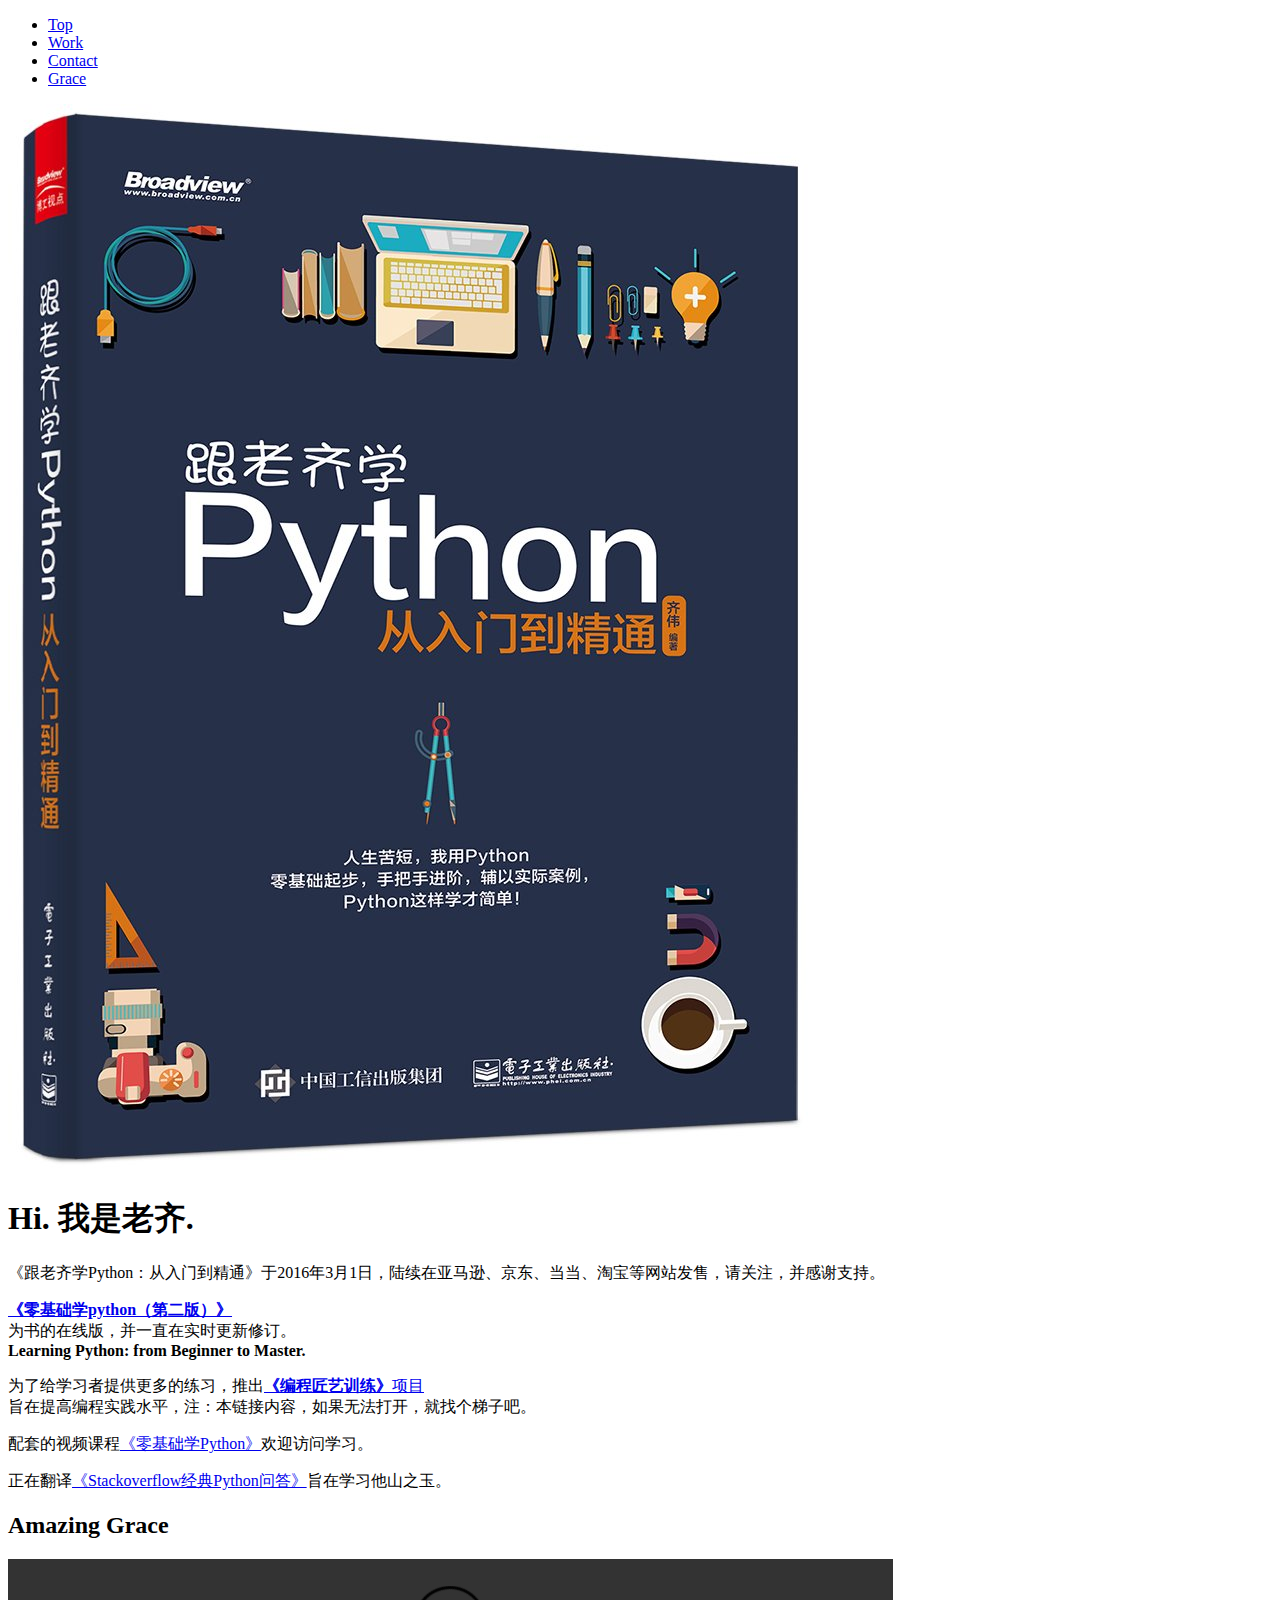
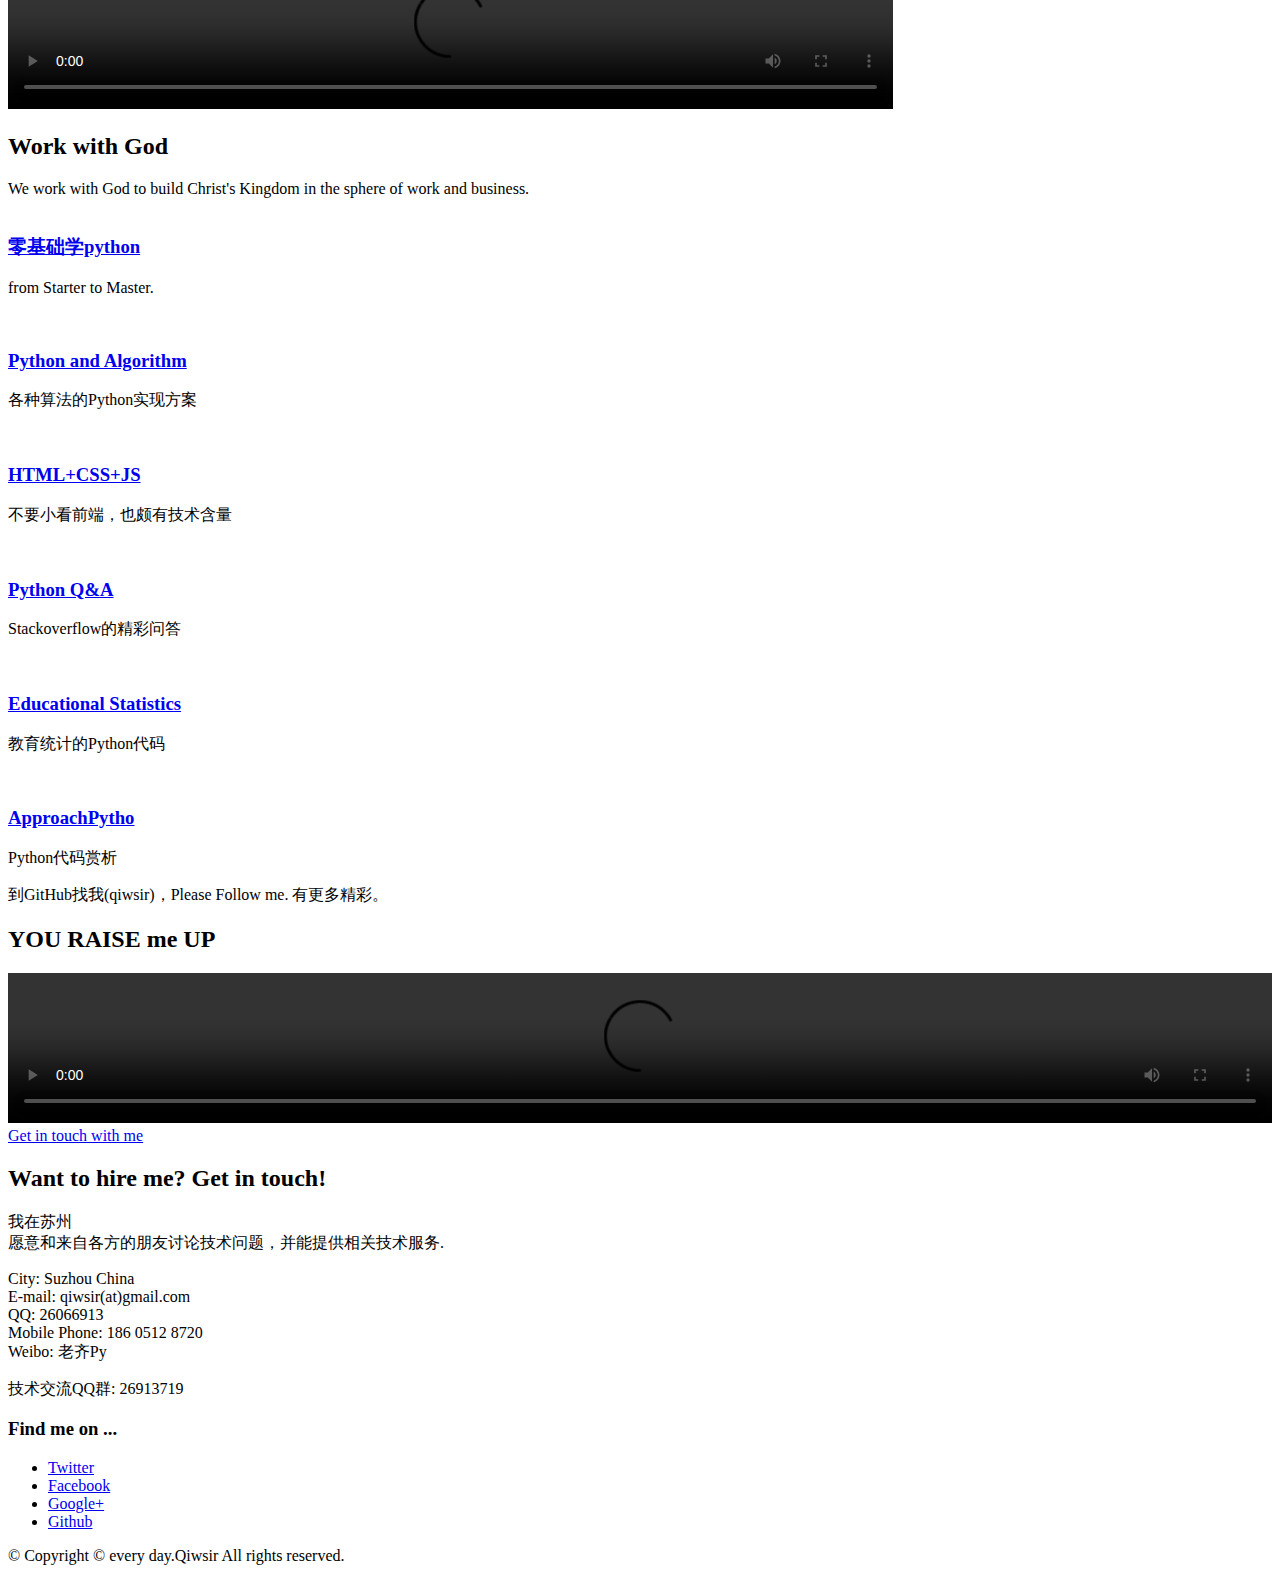
==== commit b1787f01: "new item" ====
--- a/index.html
+++ b/index.html
@@ -48,6 +48,7 @@
 							</header>
 							<p>《跟老齐学Python：从入门到精通》于2016年3月1日，陆续在亚马逊、京东、当当、淘宝等网站发售，请关注，并感谢支持。</p>
                             <p><strong><a href="https://github.com/qiwsir/StarterLearningPython/blob/master/index.md" target="_blank">《零基础学python（第二版）》</strong></a><br>为书的在线版，并一直在实时更新修订。<br><strong>Learning Python: from Beginner to Master. </strong></p>
+                            <p>为了给学习者提供更多的练习，推出<strong><a href="https://docs.google.com/document/d/1gViFI8zijk_h5zCl_xPtwS-qu7B0bVrSmE_PgZMFGWU/edit?usp=sharing" target="_blank">《编程匠艺训练》</strong>项目</a><br>旨在提高编程实践水平，注：本链接内容，如果无法打开，就找个梯子吧。</p>
                             <p>配套的视频课程<a href="http://my.jikexueyuan.com/1308268214/" target="_blank">《零基础学Python》</a>欢迎访问学习。</p>
                             <p>正在翻译<a href="https://github.com/qiwsir/StackOverFlowCn/blob/master/README.md" target="_blank">《Stackoverflow经典Python问答》</a>旨在学习他山之玉。</p>
                             <!--a href="#work" class="button button-big">Learn about what I do</a-->
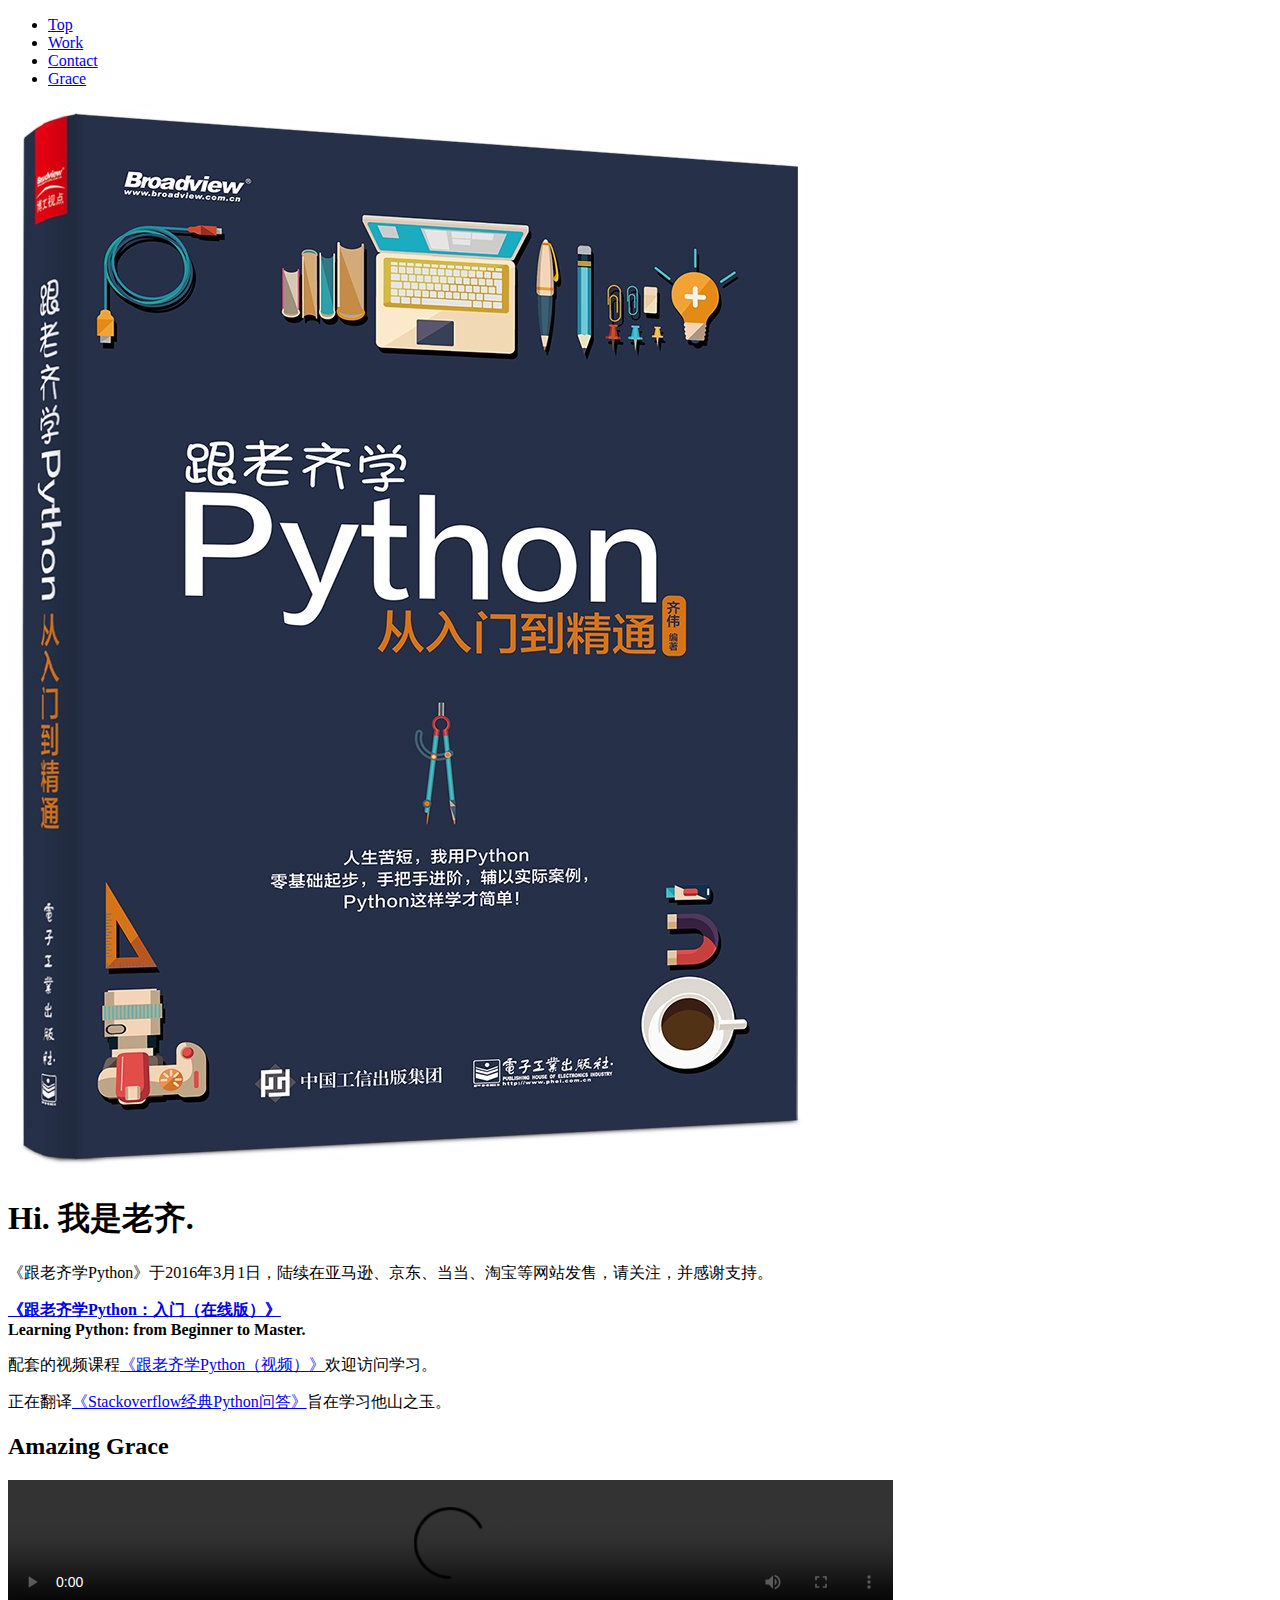
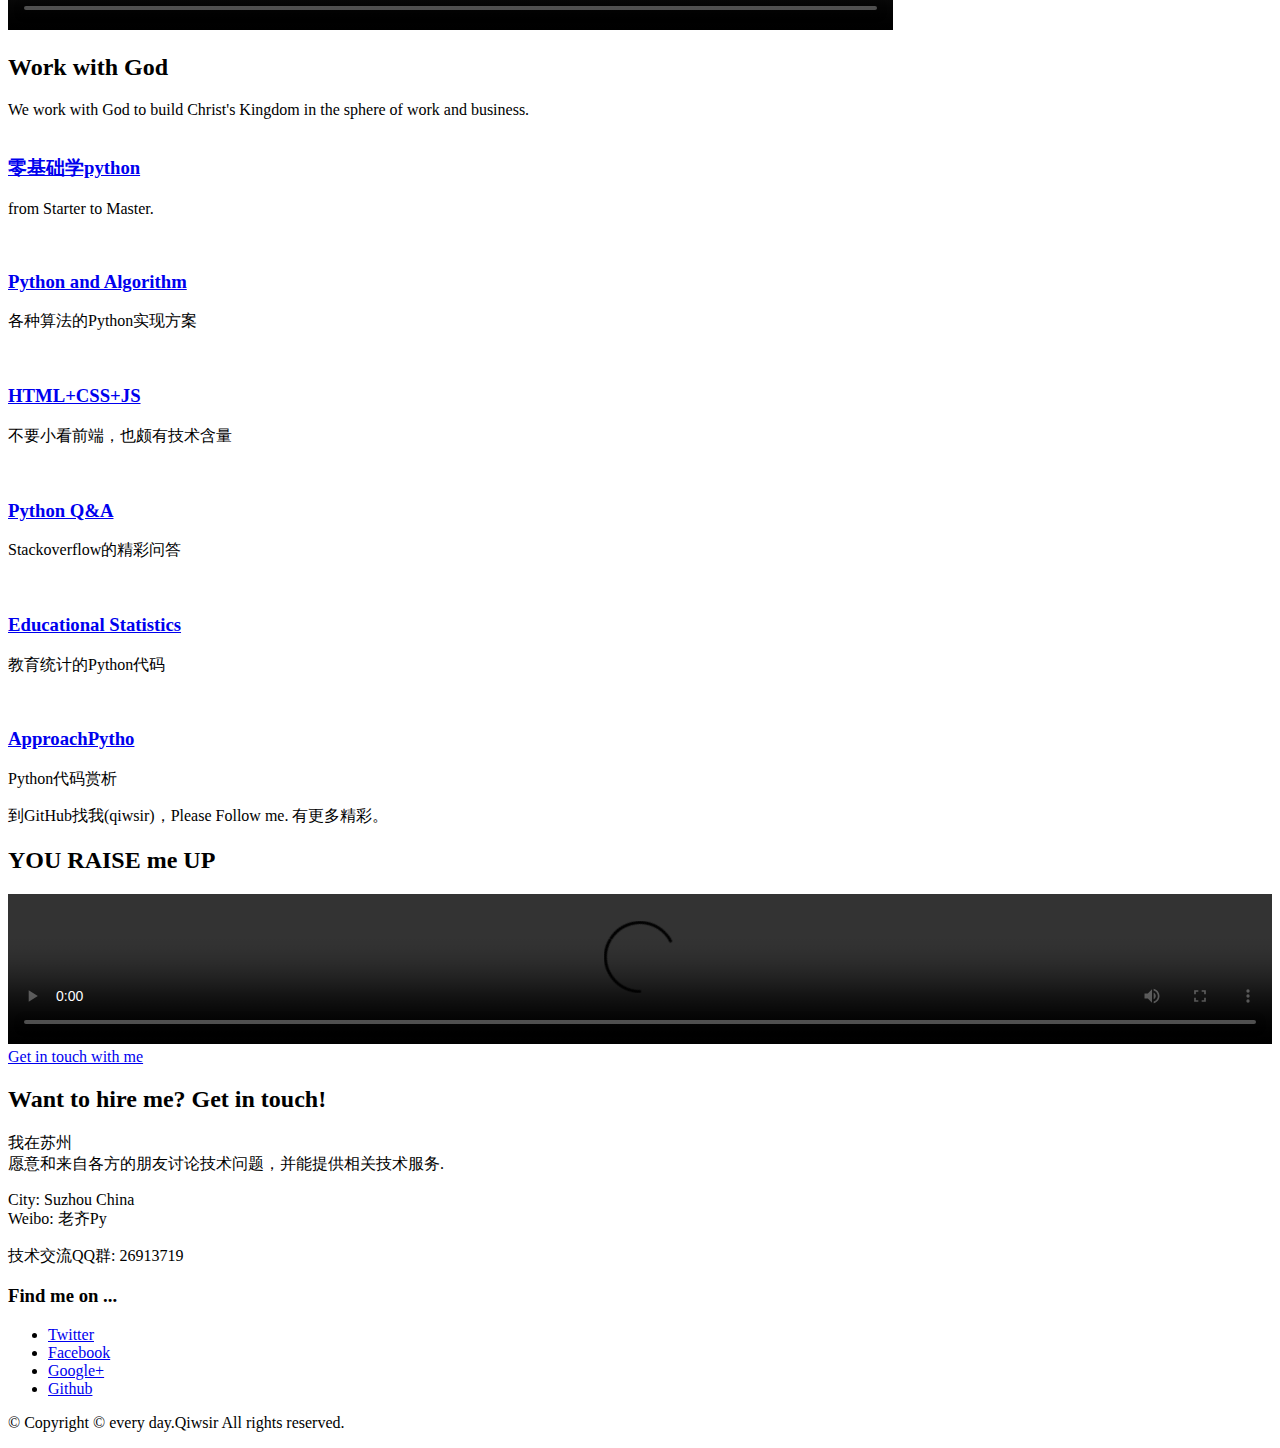
==== commit 5d061a9d: "modify" ====
--- a/index.html
+++ b/index.html
@@ -46,10 +46,9 @@
 							<header>
 								<h1>Hi. 我是<strong>老齐</strong>.</h1>
 							</header>
-							<p>《跟老齐学Python：从入门到精通》于2016年3月1日，陆续在亚马逊、京东、当当、淘宝等网站发售，请关注，并感谢支持。</p>
-                            <p><strong><a href="https://github.com/qiwsir/StarterLearningPython/blob/master/index.md" target="_blank">《零基础学python（第二版）》</strong></a><br>为书的在线版，并一直在实时更新修订。<br><strong>Learning Python: from Beginner to Master. </strong></p>
-                            <p>为了给学习者提供更多的练习，推出<strong><a href="https://docs.google.com/document/d/1gViFI8zijk_h5zCl_xPtwS-qu7B0bVrSmE_PgZMFGWU/edit?usp=sharing" target="_blank">《编程匠艺训练》</strong>项目</a><br>旨在提高编程实践水平，注：本链接内容，如果无法打开，就找个梯子吧。</p>
-                            <p>配套的视频课程<a href="http://my.jikexueyuan.com/1308268214/" target="_blank">《零基础学Python》</a>欢迎访问学习。</p>
+							<p>《跟老齐学Python》于2016年3月1日，陆续在亚马逊、京东、当当、淘宝等网站发售，请关注，并感谢支持。</p>
+                            <p><strong><a href="https://github.com/qiwsir/StarterLearningPython/blob/master/index.md" target="_blank">《跟老齐学Python：入门（在线版）》</strong></a><br><strong>Learning Python: from Beginner to Master. </strong></p>
+                            <p>配套的视频课程<a href="http://my.jikexueyuan.com/1308268214/" target="_blank">《跟老齐学Python（视频）》</a>欢迎访问学习。</p>
                             <p>正在翻译<a href="https://github.com/qiwsir/StackOverFlowCn/blob/master/README.md" target="_blank">《Stackoverflow经典Python问答》</a>旨在学习他山之玉。</p>
                             <!--a href="#work" class="button button-big">Learn about what I do</a-->
 						</div>
@@ -149,9 +148,6 @@
 						<div class="row">
 							<div class="12u">
 								<p>City: Suzhou China<br/>
-                                E-mail: qiwsir(at)gmail.com</br>
-								QQ: 26066913</br>
-								Mobile Phone: 186 0512 8720</br>
 								Weibo: 老齐Py</p>
 								<p>技术交流QQ群: 26913719</p>
 								
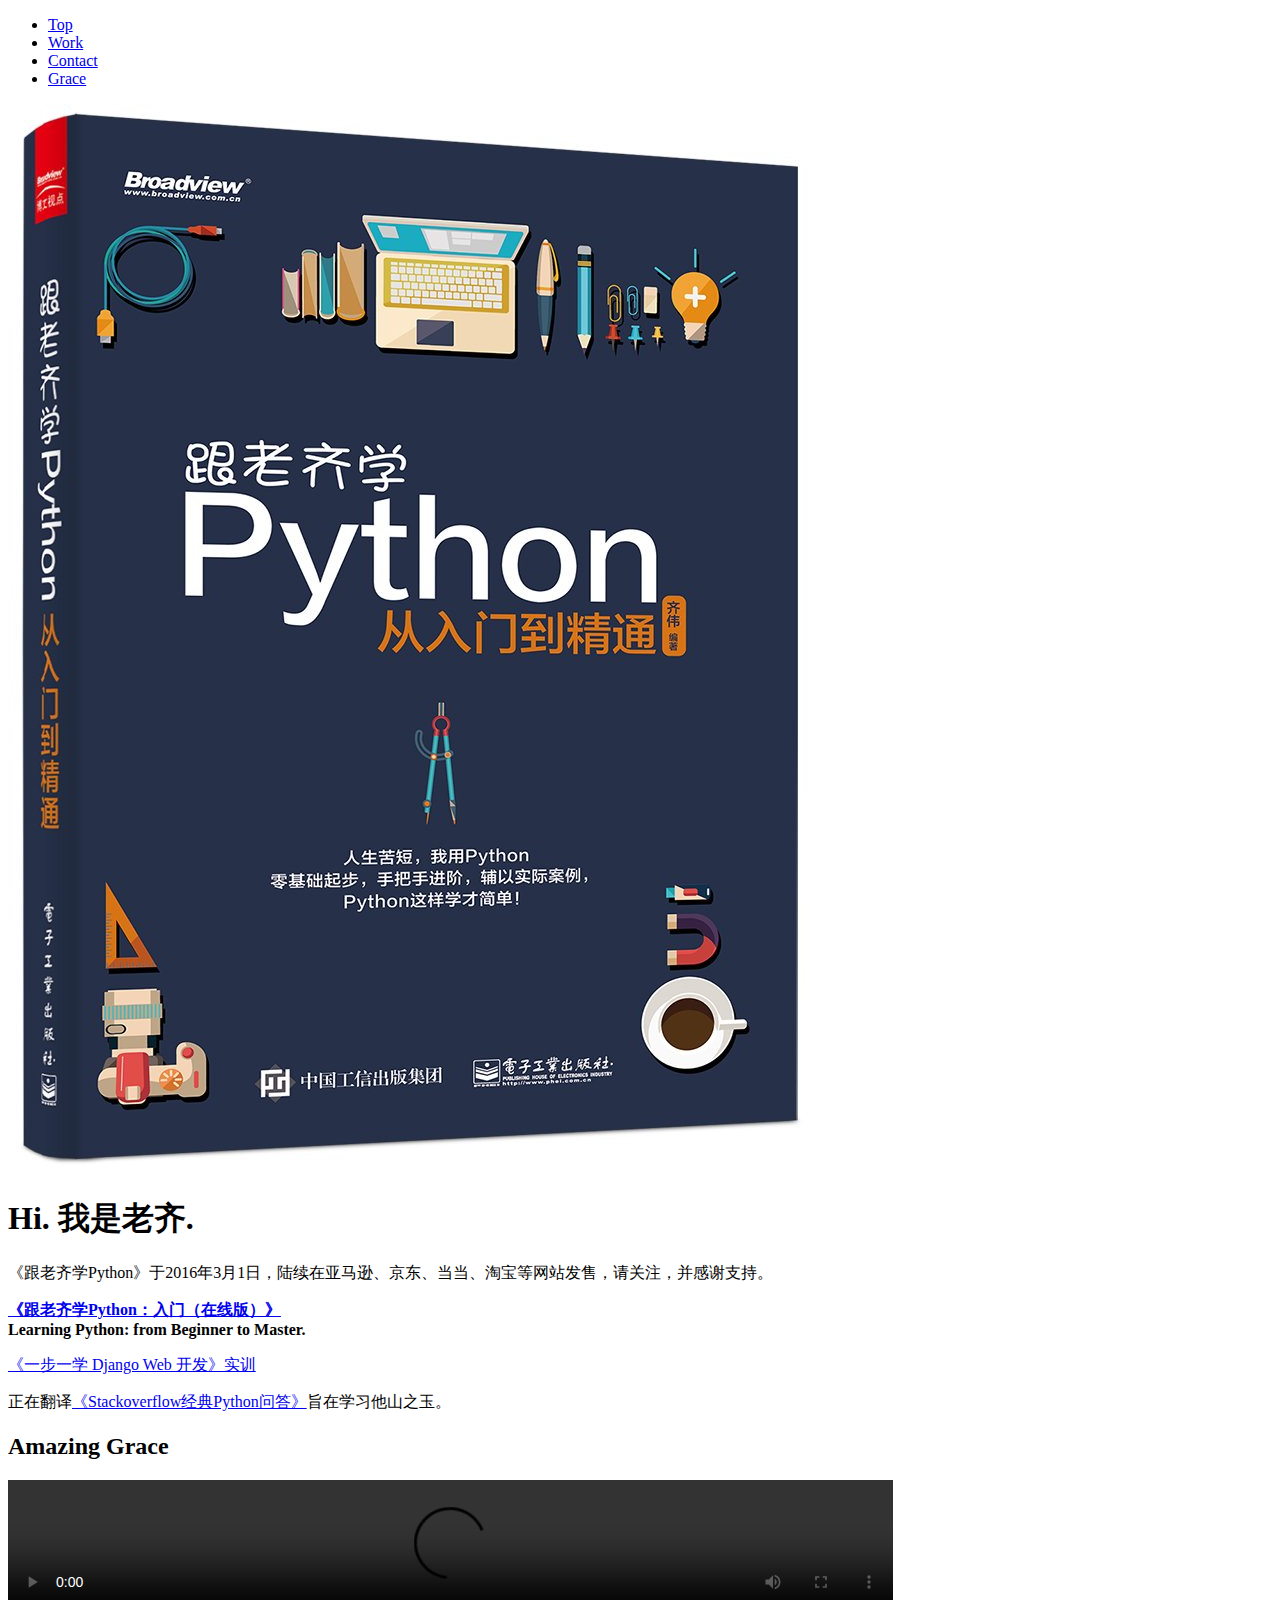
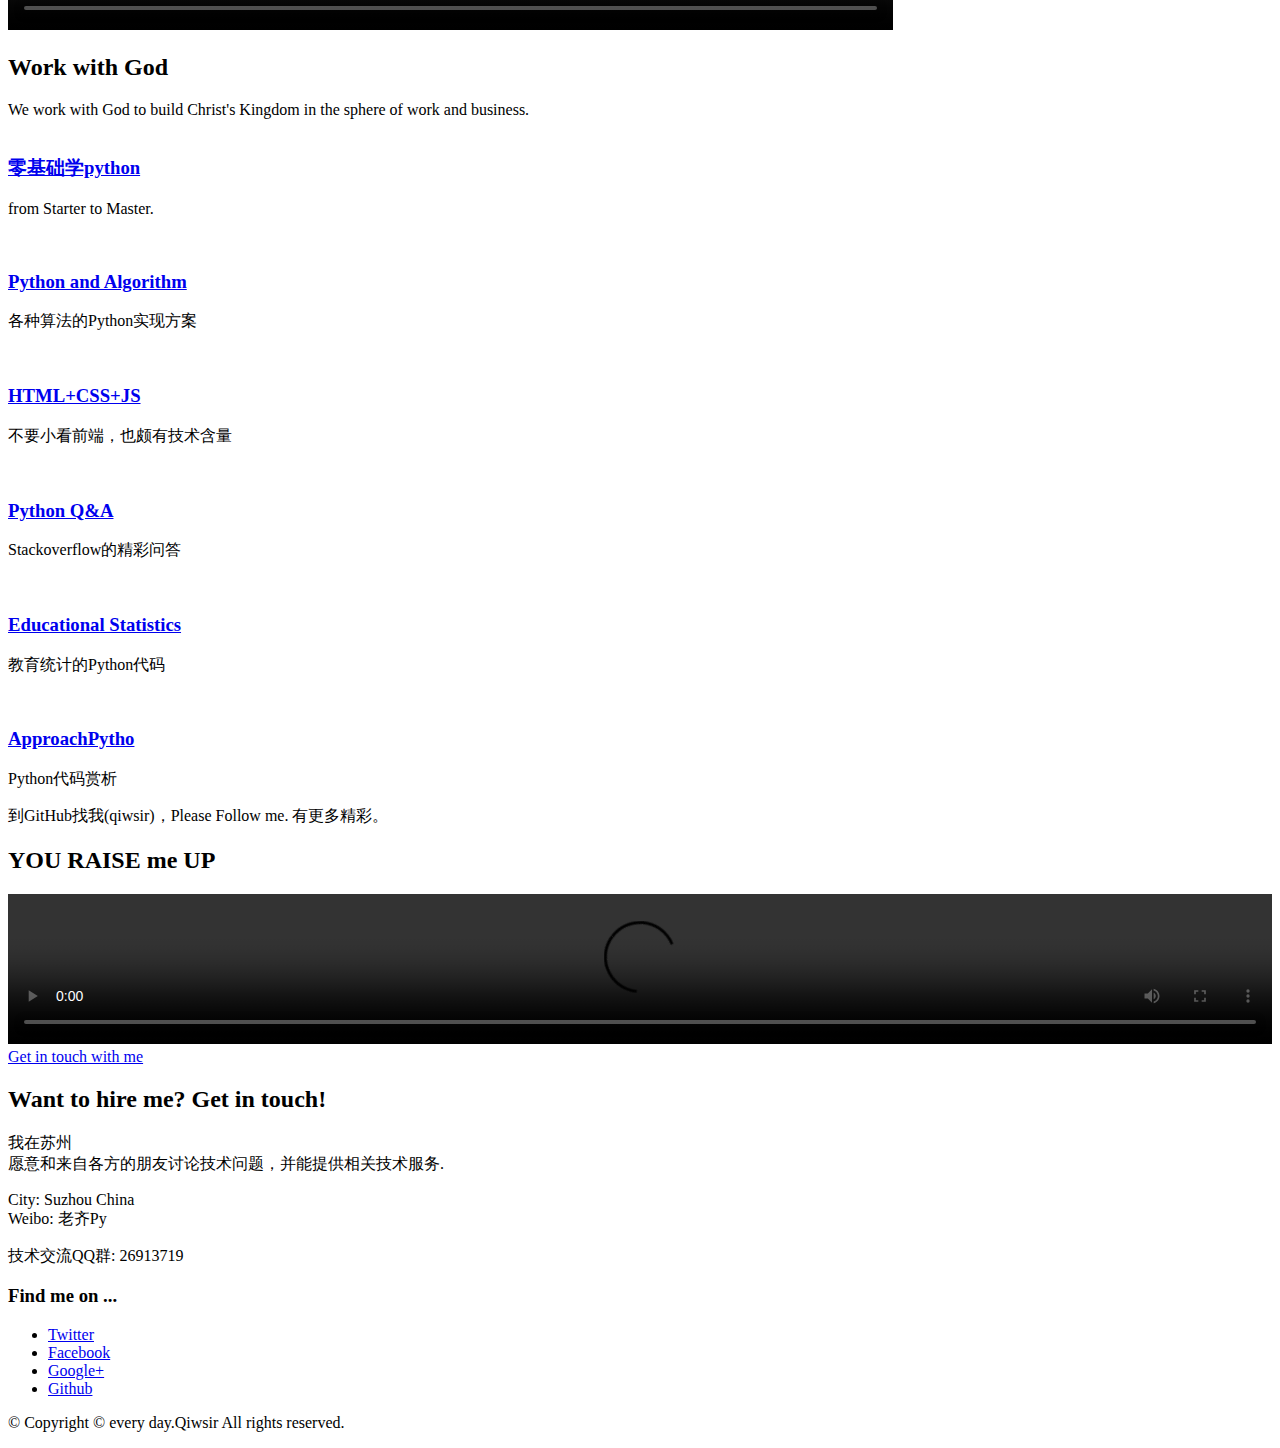
==== commit ffc14e0f: "add training django web" ====
--- a/index.html
+++ b/index.html
@@ -48,7 +48,7 @@
 							</header>
 							<p>《跟老齐学Python》于2016年3月1日，陆续在亚马逊、京东、当当、淘宝等网站发售，请关注，并感谢支持。</p>
                             <p><strong><a href="https://github.com/qiwsir/StarterLearningPython/blob/master/index.md" target="_blank">《跟老齐学Python：入门（在线版）》</strong></a><br><strong>Learning Python: from Beginner to Master. </strong></p>
-                            <p>配套的视频课程<a href="http://my.jikexueyuan.com/1308268214/" target="_blank">《跟老齐学Python（视频）》</a>欢迎访问学习。</p>
+                            <p><a href="http://www.itdiffer.com/t.html" target="_blank">《一步一学 Django Web 开发》实训</a></p>
                             <p>正在翻译<a href="https://github.com/qiwsir/StackOverFlowCn/blob/master/README.md" target="_blank">《Stackoverflow经典Python问答》</a>旨在学习他山之玉。</p>
                             <!--a href="#work" class="button button-big">Learn about what I do</a-->
 						</div>
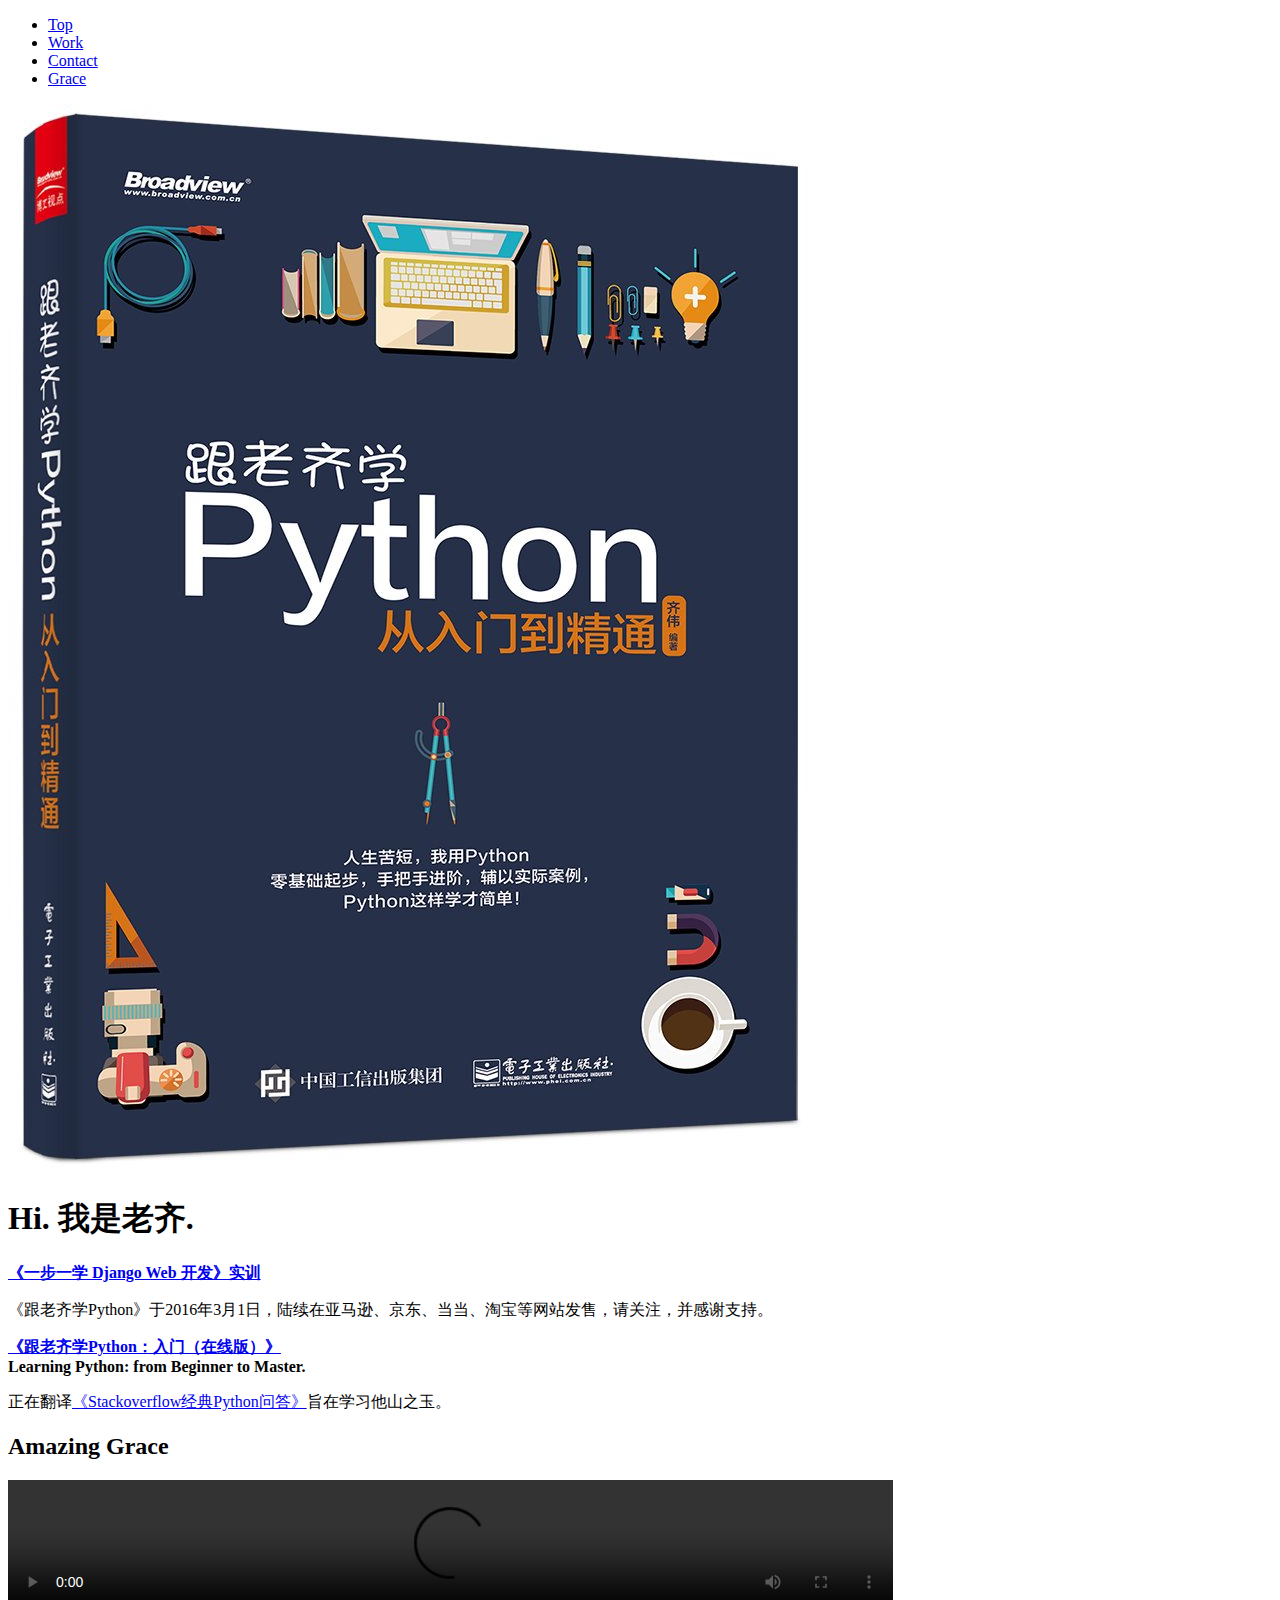
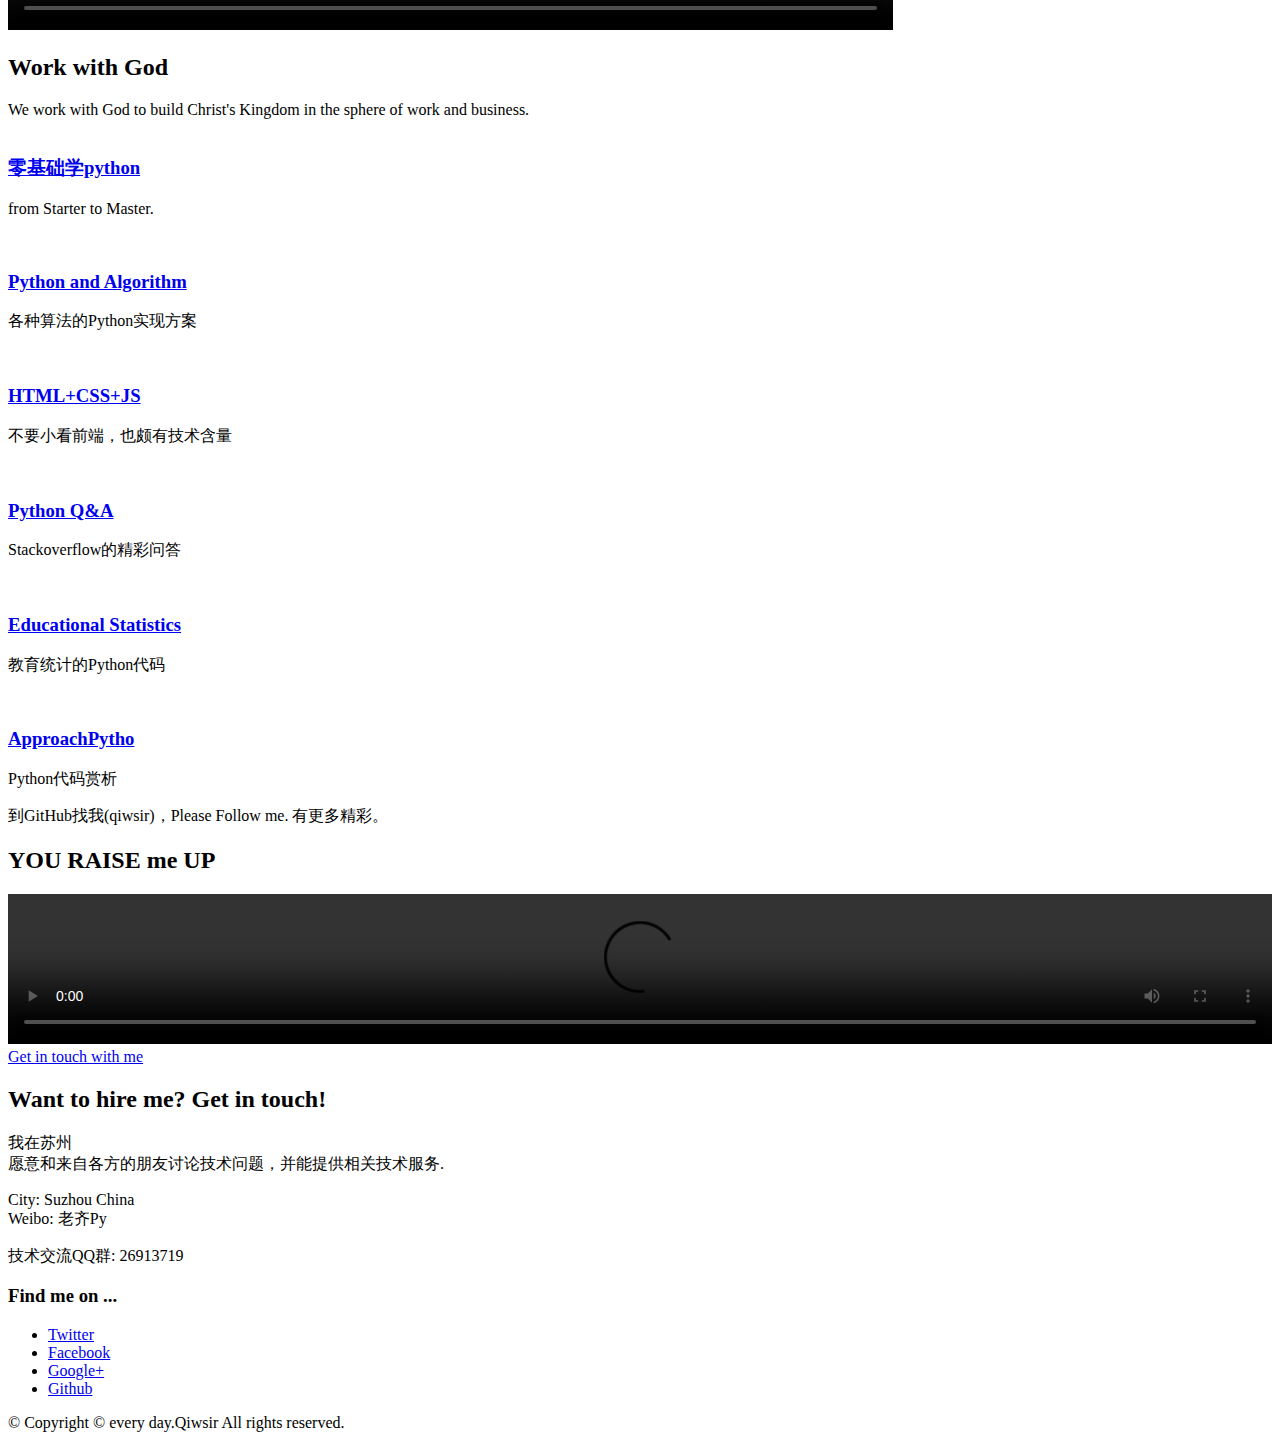
==== commit 612fe4d7: "training django web" ====
--- a/index.html
+++ b/index.html
@@ -46,9 +46,9 @@
 							<header>
 								<h1>Hi. 我是<strong>老齐</strong>.</h1>
 							</header>
+                            <p><strong><a href="http://www.itdiffer.com/t.html" target="_blank">《一步一学 Django Web 开发》实训</a></strong></p>
 							<p>《跟老齐学Python》于2016年3月1日，陆续在亚马逊、京东、当当、淘宝等网站发售，请关注，并感谢支持。</p>
                             <p><strong><a href="https://github.com/qiwsir/StarterLearningPython/blob/master/index.md" target="_blank">《跟老齐学Python：入门（在线版）》</strong></a><br><strong>Learning Python: from Beginner to Master. </strong></p>
-                            <p><a href="http://www.itdiffer.com/t.html" target="_blank">《一步一学 Django Web 开发》实训</a></p>
                             <p>正在翻译<a href="https://github.com/qiwsir/StackOverFlowCn/blob/master/README.md" target="_blank">《Stackoverflow经典Python问答》</a>旨在学习他山之玉。</p>
                             <!--a href="#work" class="button button-big">Learn about what I do</a-->
 						</div>
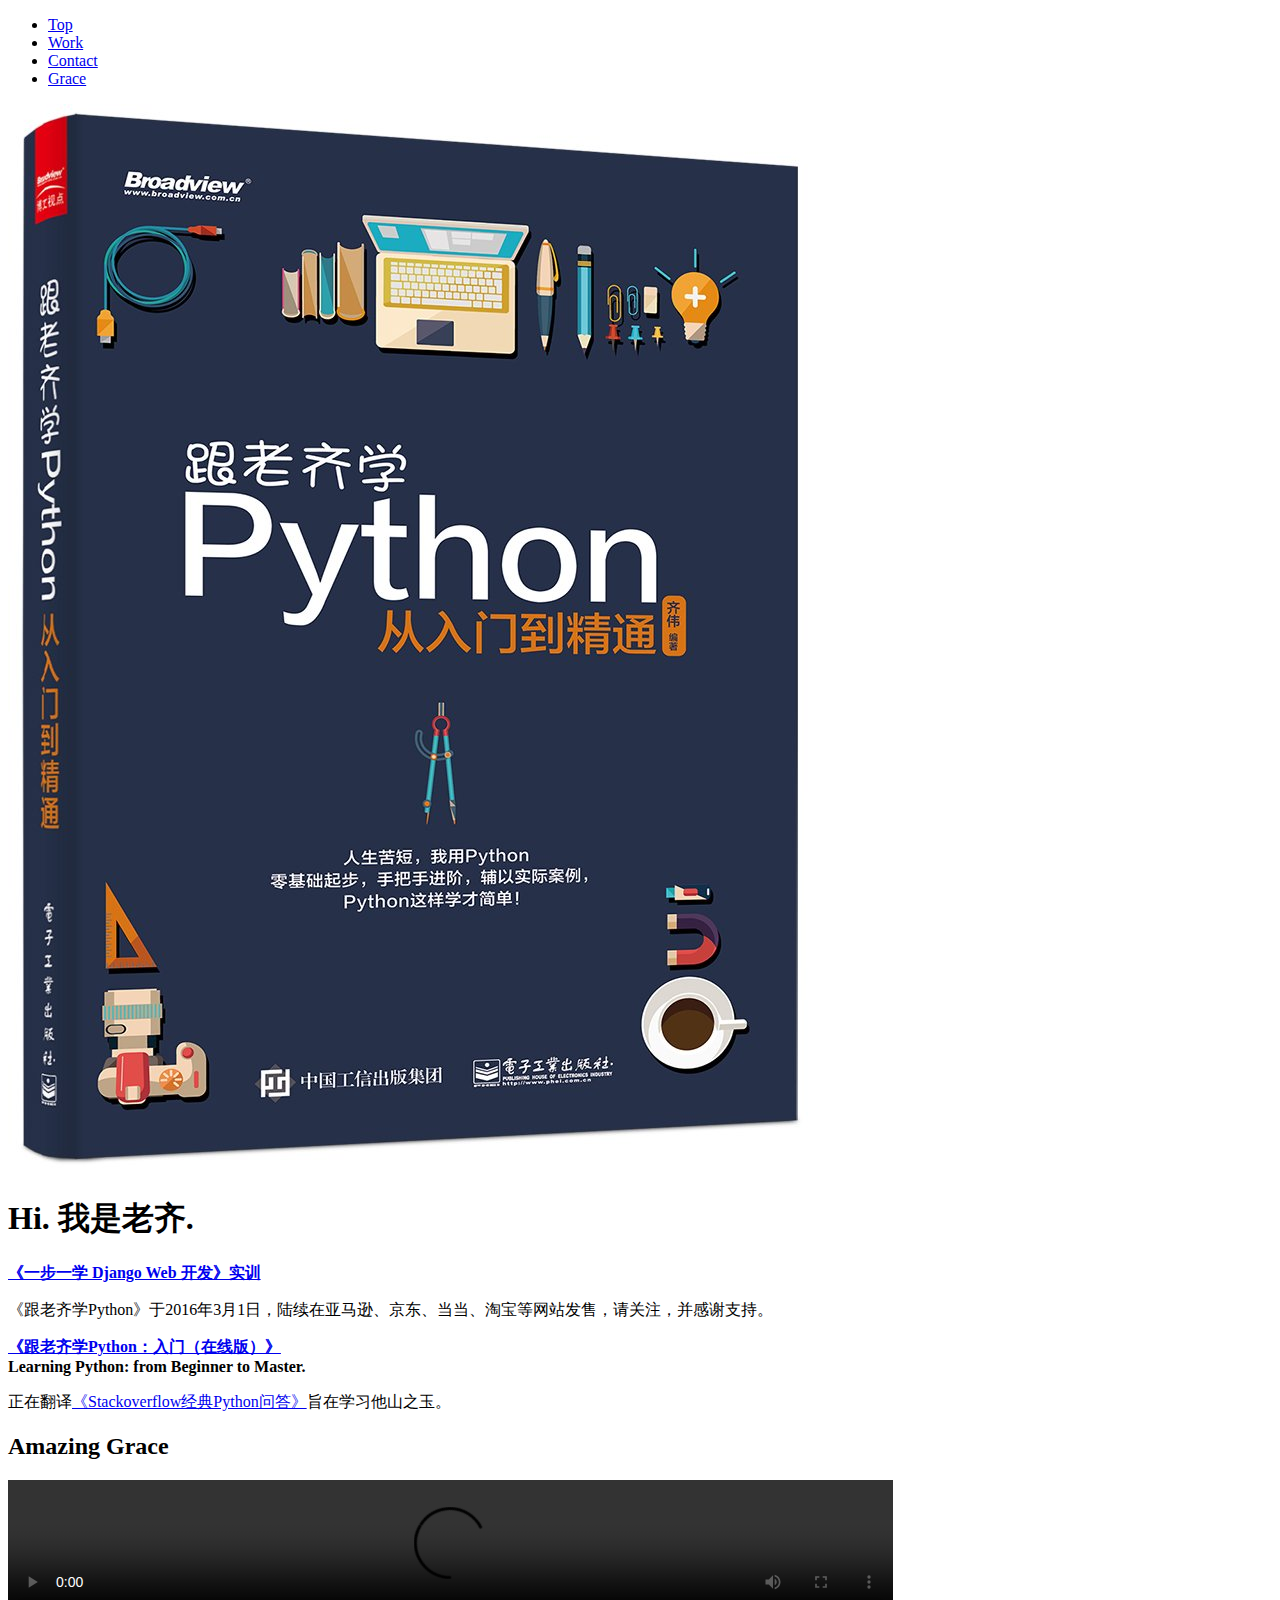
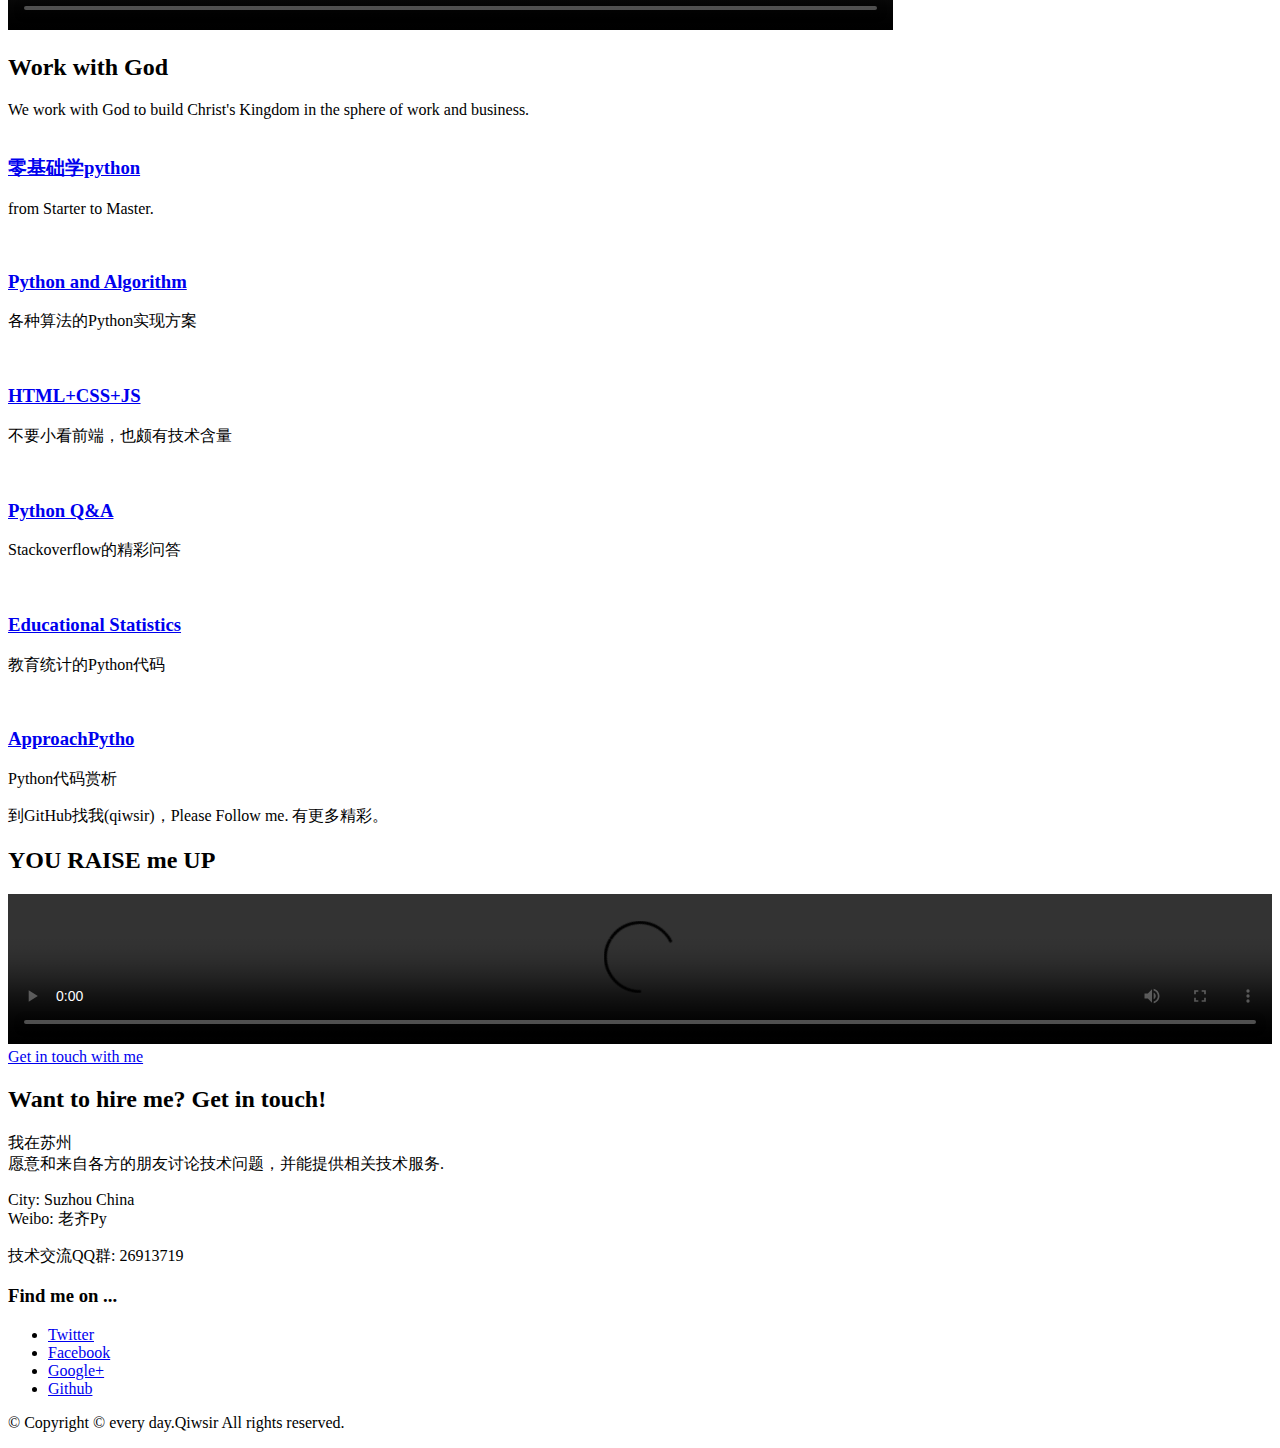
==== commit 855f4984: "modify mp4 url" ====
--- a/index.html
+++ b/index.html
@@ -46,7 +46,7 @@
 							<header>
 								<h1>Hi. 我是<strong>老齐</strong>.</h1>
 							</header>
-                            <p><strong><a href="http://www.itdiffer.com/t.html" target="_blank">《一步一学 Django Web 开发》实训</a></strong></p>
+                            <p><strong><a href="https://qiwsir.github.io/t.html" target="_blank">《一步一学 Django Web 开发》实训</a></strong></p>
 							<p>《跟老齐学Python》于2016年3月1日，陆续在亚马逊、京东、当当、淘宝等网站发售，请关注，并感谢支持。</p>
                             <p><strong><a href="https://github.com/qiwsir/StarterLearningPython/blob/master/index.md" target="_blank">《跟老齐学Python：入门（在线版）》</strong></a><br><strong>Learning Python: from Beginner to Master. </strong></p>
                             <p>正在翻译<a href="https://github.com/qiwsir/StackOverFlowCn/blob/master/README.md" target="_blank">《Stackoverflow经典Python问答》</a>旨在学习他山之玉。</p>
@@ -61,7 +61,7 @@
 				<article id="music">
 					<header>
 						<h2>Amazing Grace</h2>
-						<video src="http://7lrwcp.com1.z0.glb.clouddn.com/Amazing%20Grace.mp4" controls="controls" width=70%></video>
+						<video src="http://vodcdn.video.taobao.com/oss/taobao-ugc/9b220ad3bc3443dd8417f1a21b4ddb96/1473836689/video.mp4" controls="controls" width=70%></video>
 					</header>
 				</article>
 			</div>
@@ -128,7 +128,7 @@
 					<footer>
 						<p>到GitHub找我(qiwsir)，Please Follow me. 有更多精彩。</p>
 						<h2>YOU RAISE me UP</h2>
-						<video src="http://7lrwcp.com1.z0.glb.clouddn.com/MARTIN%20YOU%20RAISE%20ME%20UP.mp4" controls="controls" width=100%></video>
+						<video src="http://cloud.video.taobao.com//play/u/17964054/p/2/e/6/t/1/44659531.mp4" controls="controls" width=100%></video>
 						<a href="#contact" class="button button-big">Get in touch with me</a>
 					</footer>
 				</article>
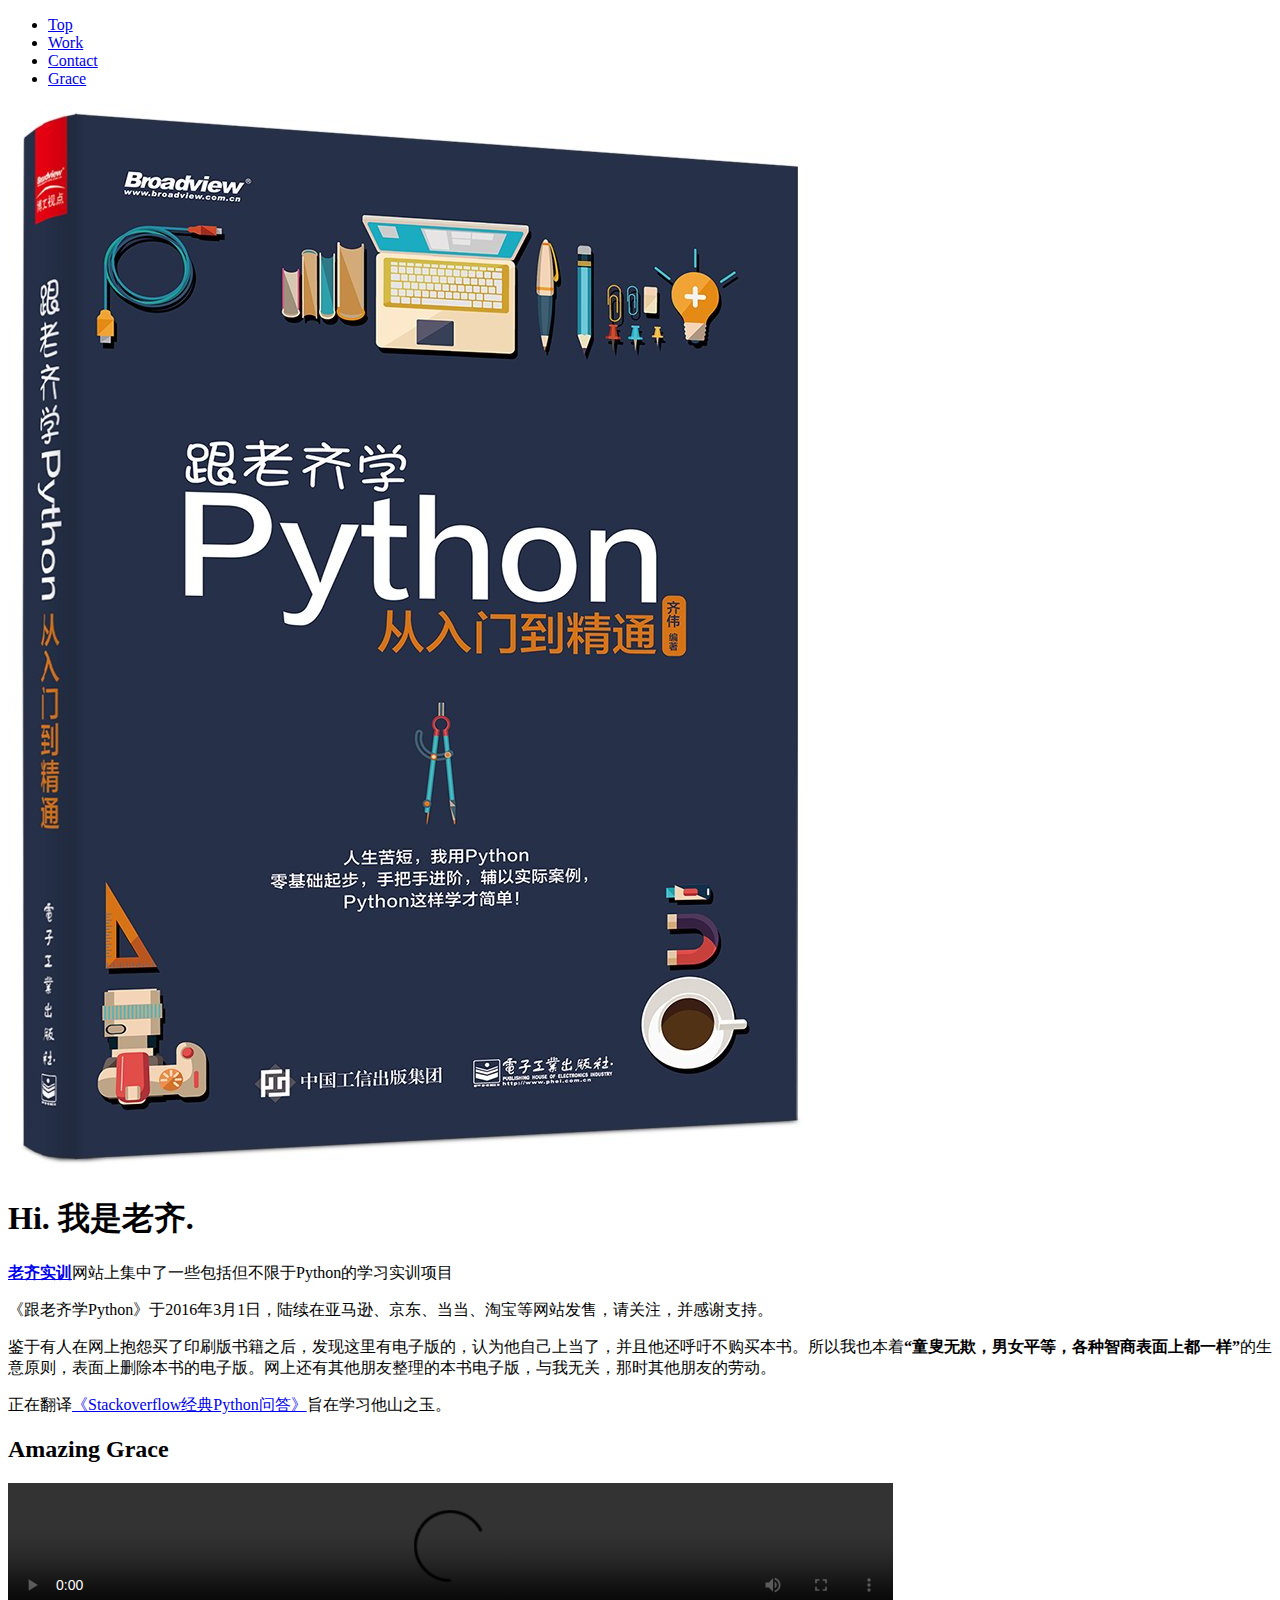
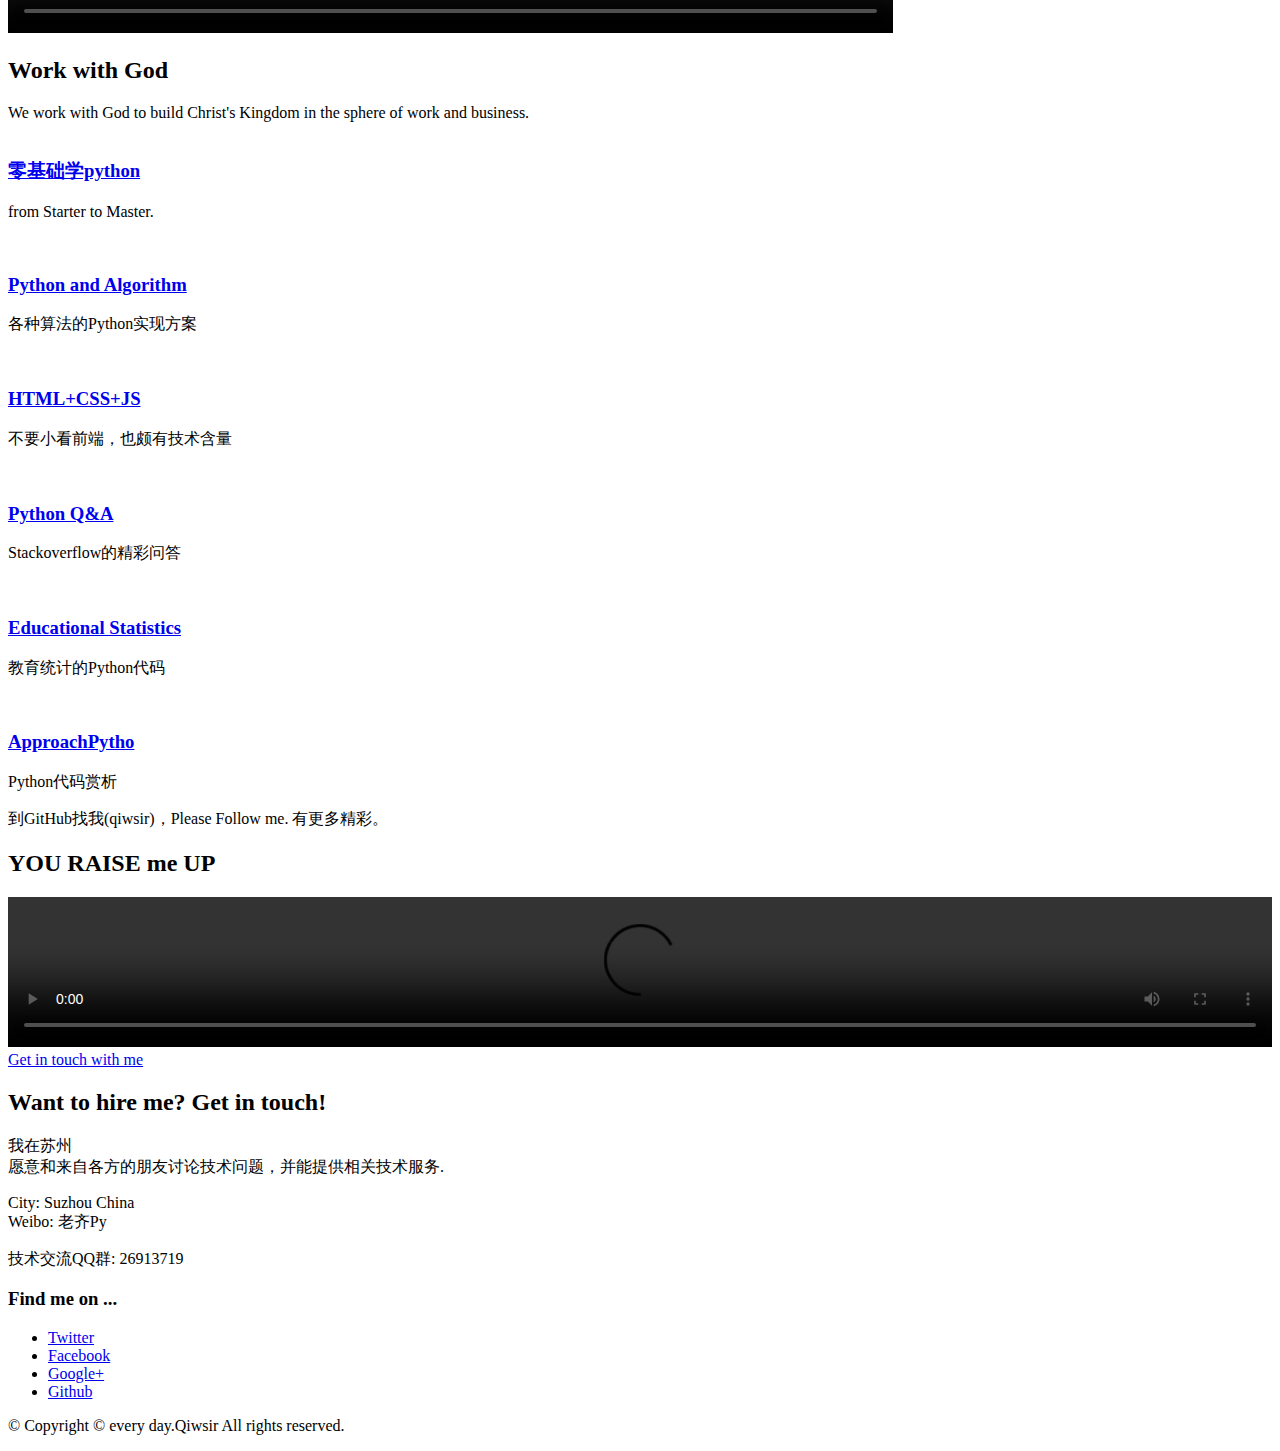
==== commit 3d450544: "new" ====
--- a/index.html
+++ b/index.html
@@ -46,9 +46,9 @@
 							<header>
 								<h1>Hi. 我是<strong>老齐</strong>.</h1>
 							</header>
-                            <p><strong><a href="https://qiwsir.github.io/t.html" target="_blank">《一步一学 Django Web 开发》实训</a></strong></p>
+                            <p><strong><a href="https://www.itdiffer.com" target="_blank">老齐实训</a></strong>网站上集中了一些包括但不限于Python的学习实训项目</p>
 							<p>《跟老齐学Python》于2016年3月1日，陆续在亚马逊、京东、当当、淘宝等网站发售，请关注，并感谢支持。</p>
-                            <p><strong><a href="https://github.com/qiwsir/StarterLearningPython/blob/master/index.md" target="_blank">《跟老齐学Python：入门（在线版）》</strong></a><br><strong>Learning Python: from Beginner to Master. </strong></p>
+                            <p>鉴于有人在网上抱怨买了印刷版书籍之后，发现这里有电子版的，认为他自己上当了，并且他还呼吁不购买本书。所以我也本着<strong>“童叟无欺，男女平等，各种智商表面上都一样”</strong>的生意原则，表面上删除本书的电子版。网上还有其他朋友整理的本书电子版，与我无关，那时其他朋友的劳动。</p>
                             <p>正在翻译<a href="https://github.com/qiwsir/StackOverFlowCn/blob/master/README.md" target="_blank">《Stackoverflow经典Python问答》</a>旨在学习他山之玉。</p>
                             <!--a href="#work" class="button button-big">Learn about what I do</a-->
 						</div>
